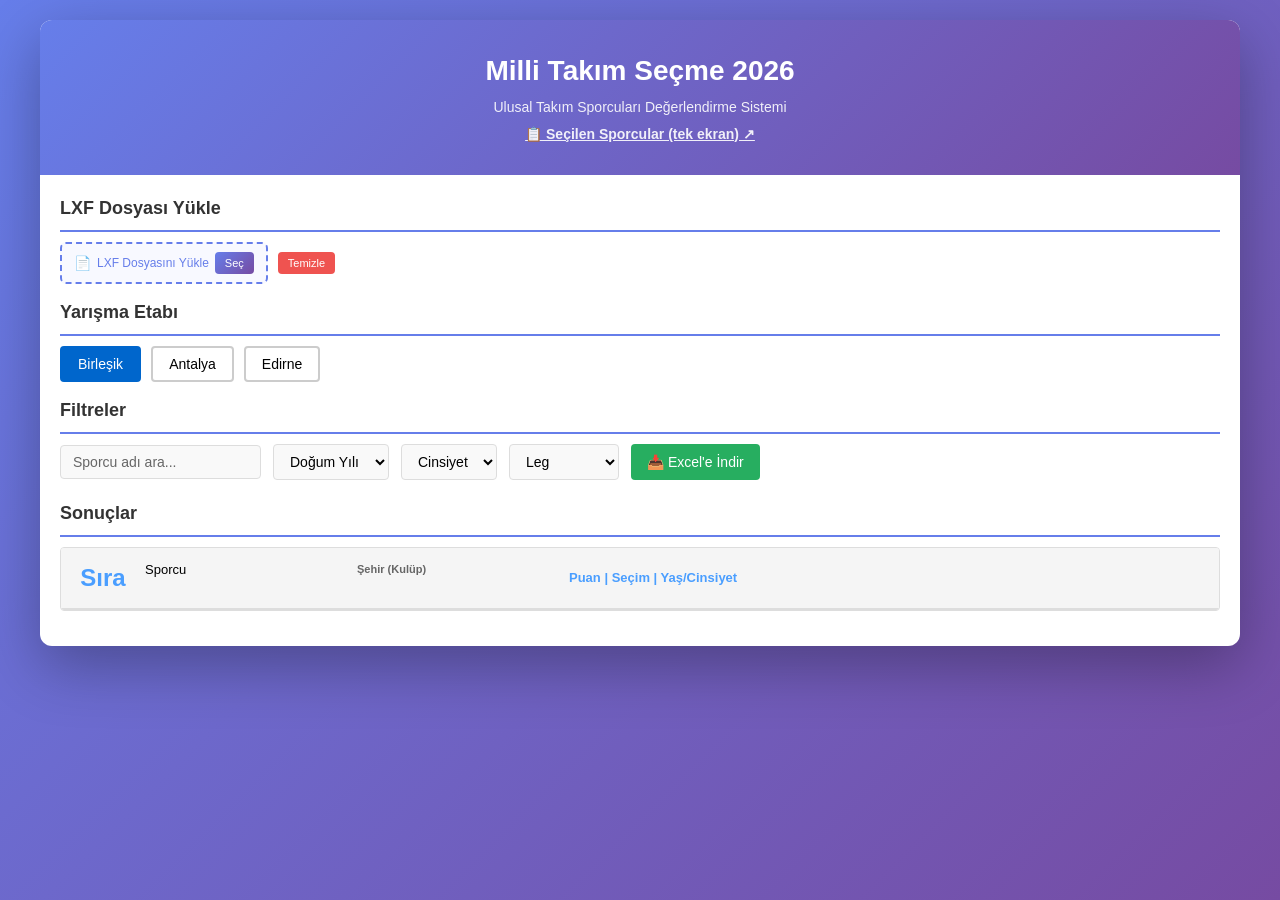
==== panel/index.html @ 86685967 "feat: /secilenler — tüm kadroları tek ekranda gösteren sayfa - panel/secilenler.html: bağımsız sayfa" ====
<!DOCTYPE html>
<html lang="tr">
<head>
    <meta charset="UTF-8">
    <meta name="viewport" content="width=device-width, initial-scale=1.0">
    <title>Milli Takım Seçme — Atletler</title>
    <link rel="stylesheet" href="styles.css">
    <style>
        * {
            margin: 0;
            padding: 0;
            box-sizing: border-box;
        }

        body {
            font-family: -apple-system, BlinkMacSystemFont, "Segoe UI", Roboto, "Helvetica Neue", Arial, sans-serif;
            background: linear-gradient(135deg, #667eea 0%, #764ba2 100%);
            min-height: 100vh;
            padding: 20px;
        }

        .container {
            max-width: 1200px;
            margin: 0 auto;
            background: white;
            border-radius: 12px;
            box-shadow: 0 20px 60px rgba(0, 0, 0, 0.3);
            overflow: hidden;
        }

        .header {
            background: linear-gradient(135deg, #667eea 0%, #764ba2 100%);
            color: white;
            padding: 30px 20px;
            text-align: center;
        }

        .header h1 {
            font-size: 28px;
            margin-bottom: 5px;
        }

        .header p {
            font-size: 14px;
            opacity: 0.9;
        }

        .content {
            padding: 20px;
        }

        .section {
            margin-bottom: 15px;
        }

        .section-title {
            font-size: 18px;
            font-weight: 600;
            color: #333;
            margin-bottom: 10px;
            padding-bottom: 8px;
            border-bottom: 2px solid #667eea;
        }

        .upload-area {
            border: 2px dashed #667eea;
            border-radius: 6px;
            padding: 8px 12px;
            background: #f8f9ff;
            cursor: pointer;
            transition: all 0.3s ease;
            display: flex;
            gap: 6px;
            align-items: center;
            width: fit-content;
        }

        .upload-area:hover {
            background: #f0f2ff;
            border-color: #764ba2;
        }

        .upload-area.active {
            background: #f0f2ff;
            border-color: #764ba2;
        }

        .upload-area input[type="file"] {
            display: none;
        }

        .upload-area span {
            font-size: 14px;
        }

        .upload-area p {
            color: #667eea;
            font-weight: 500;
            margin: 0;
            font-size: 12px;
            white-space: nowrap;
        }

        .upload-area-btn {
            padding: 5px 10px;
            background: linear-gradient(135deg, #667eea 0%, #764ba2 100%);
            color: white;
            border: none;
            border-radius: 4px;
            font-weight: 500;
            font-size: 11px;
            cursor: pointer;
            transition: all 0.2s ease;
            white-space: nowrap;
        }

        .upload-area-btn:hover {
            transform: translateY(-1px);
            box-shadow: 0 2px 8px rgba(102, 126, 234, 0.3);
        }

        .upload-controls {
            display: flex;
            gap: 10px;
            align-items: center;
            flex-wrap: wrap;
        }

        .clear-btn-minimal {
            padding: 5px 10px;
            background: #ef5350;
            color: white;
            border: none;
            border-radius: 4px;
            font-weight: 500;
            font-size: 11px;
            cursor: pointer;
            transition: all 0.2s ease;
            white-space: nowrap;
        }

        .clear-btn-minimal:hover {
            background: #e53935;
            transform: translateY(-1px);
            box-shadow: 0 2px 8px rgba(239, 83, 80, 0.3);
        }

        .filters {
            display: flex;
            gap: 15px;
            flex-wrap: wrap;
            margin-bottom: 10px;
        }

        .filter-group {
            display: flex;
            gap: 8px;
            align-items: center;
        }

        .filter-group label {
            font-weight: 500;
            color: #333;
            font-size: 14px;
        }

        .filter-group select,
        .filter-group input {
            padding: 8px 12px;
            border: 1px solid #ddd;
            border-radius: 6px;
            font-size: 14px;
            background: white;
            cursor: pointer;
        }

        .filter-group select:focus,
        .filter-group input:focus {
            outline: none;
            border-color: #667eea;
            box-shadow: 0 0 0 3px rgba(102, 126, 234, 0.1);
        }

        .btn {
            padding: 10px 20px;
            border: none;
            border-radius: 6px;
            font-weight: 500;
            cursor: pointer;
            transition: all 0.3s ease;
            font-size: 14px;
        }

        .btn-primary {
            background: #667eea;
            color: white;
        }

        .btn-primary:hover {
            background: #764ba2;
            box-shadow: 0 4px 12px rgba(102, 126, 234, 0.4);
        }

        .btn-danger {
            background: #ef5350;
            color: white;
        }

        .btn-danger:hover {
            background: #e53935;
        }

        .status {
            padding: 12px 15px;
            border-radius: 6px;
            margin-bottom: 20px;
            display: none;
        }

        .status.show {
            display: block;
        }

        .status.success {
            background: #c8e6c9;
            color: #2e7d32;
            border: 1px solid #81c784;
        }

        .status.error {
            background: #ffcdd2;
            color: #c62828;
            border: 1px solid #ef5350;
        }

        .status.loading {
            background: #bbdefb;
            color: #1565c0;
            border: 1px solid #64b5f6;
        }

        .table-wrapper {
            overflow-x: auto;
            border-radius: 8px;
            border: 1px solid #ddd;
        }

        table {
            width: 100%;
            border-collapse: collapse;
            font-size: 14px;
        }

        thead {
            background: #f5f5f5;
            border-bottom: 2px solid #ddd;
        }

        th {
            padding: 12px 15px;
            text-align: left;
            font-weight: 600;
            color: #333;
        }

        td {
            padding: 12px 15px;
            border-bottom: 1px solid #eee;
        }

        tbody tr.athlete-row:hover {
            background: #f0f2ff;
            cursor: pointer;
        }

        tbody tr.athlete-detail-row {
            background: #f9f9f9;
        }

        .badge {
            display: inline-block;
            padding: 4px 12px;
            border-radius: 20px;
            font-size: 12px;
            font-weight: 500;
            white-space: nowrap;
        }

        .region-1 {
            background: #e3f2fd;
            color: #1976d2;
        }

        .region-2 {
            background: #f3e5f5;
            color: #7b1fa2;
        }

        .region-3 {
            background: #e0f2f1;
            color: #00796b;
        }

        .region-4 {
            background: #fff3e0;
            color: #e65100;
        }

        .region-5 {
            background: #fce4ec;
            color: #c2185b;
        }

        .region-6 {
            background: #f1f8e9;
            color: #558b2f;
        }

        .selection-TR {
            background: #fff59d;
            color: #f57f17;
            font-weight: 600;
        }

        .selection-BÖLGE {
            background: #b2dfdb;
            color: #00695c;
            font-weight: 600;
        }

        .selection-null {
            color: #999;
        }

        .empty {
            text-align: center;
            padding: 40px;
            color: #999;
        }

        .stats {
            display: grid;
            grid-template-columns: repeat(auto-fit, minmax(200px, 1fr));
            gap: 15px;
            margin-bottom: 20px;
        }

        .stat-card {
            background: #f5f5f5;
            padding: 20px;
            border-radius: 8px;
            text-align: center;
        }

        .stat-card .number {
            font-size: 24px;
            font-weight: 700;
            color: #667eea;
            margin-bottom: 5px;
        }

        .stat-card .label {
            font-size: 12px;
            color: #666;
            text-transform: uppercase;
            letter-spacing: 0.5px;
        }

        .loading {
            text-align: center;
            padding: 20px;
            color: #667eea;
        }

        .spinner {
            border: 3px solid #f3f3f3;
            border-top: 3px solid #667eea;
            border-radius: 50%;
            width: 30px;
            height: 30px;
            animation: spin 1s linear infinite;
            margin: 0 auto 10px;
        }

        @keyframes spin {
            0% { transform: rotate(0deg); }
            100% { transform: rotate(360deg); }
        }

        .modal {
            display: none;
            position: fixed;
            z-index: 1000;
            left: 0;
            top: 0;
            width: 100%;
            height: 100%;
            background-color: rgba(0, 0, 0, 0.5);
        }

        .modal.show {
            display: flex;
            align-items: flex-end;
            justify-content: center;
        }

        .modal-content {
            background: white;
            padding: 20px;
            border-radius: 12px 12px 0 0;
            width: 100%;
            max-width: 600px;
            max-height: 60vh;
            overflow-y: auto;
            box-shadow: 0 -5px 20px rgba(0, 0, 0, 0.3);
        }

        .modal-header {
            display: flex;
            justify-content: space-between;
            align-items: center;
            margin-bottom: 15px;
            padding-bottom: 10px;
            border-bottom: 1px solid #eee;
        }

        .modal-header h2 {
            margin: 0;
            font-size: 16px;
            font-weight: 600;
            color: #333;
        }

        .modal-close {
            background: none;
            border: none;
            font-size: 24px;
            cursor: pointer;
            color: #999;
        }

        .modal-close:hover {
            color: #333;
        }

        .athlete-detail {
            margin-bottom: 12px;
            font-size: 13px;
        }

        .athlete-detail-row {
            display: flex;
            justify-content: space-between;
            padding: 5px 0;
            border-bottom: 1px solid #f0f0f0;
        }

        .athlete-detail-row strong {
            color: #333;
            font-size: 13px;
        }

        .athlete-detail-row span {
            color: #666;
            font-size: 13px;
        }

        .events-table {
            width: 100%;
            margin-top: 10px;
            border-collapse: collapse;
            font-size: 12px;
        }

        .events-table thead {
            background: #f9f9f9;
        }

        .events-table th {
            padding: 6px 8px;
            text-align: left;
            font-weight: 600;
            font-size: 12px;
            border-bottom: 1px solid #ddd;
        }

        .events-table td {
            padding: 6px 8px;
            border-bottom: 1px solid #f0f0f0;
            font-size: 12px;
        }

        .events-table tbody tr:hover {
            background: #f9f9f9;
        }

        .cursor-pointer {
            cursor: pointer;
            text-decoration: underline;
            color: #667eea;
        }

        .cursor-pointer:hover {
            color: #764ba2;
        }

        .action-btn {
            padding: 10px 16px;
            background: #27ae60;
            color: white;
            border: none;
            border-radius: 4px;
            cursor: pointer;
            font-size: 14px;
            transition: background 0.2s;
            font-weight: 500;
        }

        .action-btn:hover {
            background: #229954;
        }

        .action-btn:active {
            opacity: 0.8;
        }

        .yildizlar-section {
            margin-top: 20px;
            padding: 15px;
            border-top: 1px solid #ccc;
            background: #f9f9f9;
        }

        .yildiz-item {
            margin: 10px 0;
            font-size: 14px;
        }

        .yildiz-item strong {
            display: block;
            margin-bottom: 5px;
        }

        /* Task 5: Selected Athletes Sections */
        #selected-athletes-section {
            display: none;
            margin-top: 40px;
            padding-top: 30px;
            border-top: 2px solid #ddd;
        }

        #selected-athletes-section.visible {
            display: block;
        }

        .selected-subsection {
            margin-bottom: 30px;
        }

        .selected-subsection h4 {
            font-size: 16px;
            font-weight: 600;
            color: #333;
            margin-bottom: 15px;
            padding-bottom: 8px;
            border-bottom: 1px solid #e0e0e0;
        }

        .selected-subsection table {
            width: 100%;
            border-collapse: collapse;
            margin-bottom: 15px;
        }

        .selected-subsection thead {
            background: #f5f5f5;
            border-bottom: 2px solid #ddd;
        }

        .selected-subsection th {
            padding: 12px 15px;
            text-align: left;
            font-weight: 600;
            color: #333;
            font-size: 14px;
        }

        .selected-subsection td {
            padding: 12px 15px;
            border-bottom: 1px solid #eee;
            font-size: 14px;
        }

        .selected-subsection tbody tr:hover {
            background: #f9f9f9;
        }

        .selected-athletes-empty {
            text-align: center;
            padding: 30px;
            color: #999;
            background: #f9f9f9;
            border-radius: 6px;
            font-style: italic;
        }

        .summary-table {
            width: 100%;
            border-collapse: collapse;
            margin-top: 15px;
        }

        .summary-table thead {
            background: #f5f5f5;
            border-bottom: 2px solid #ddd;
        }

        .summary-table th {
            padding: 12px 15px;
            text-align: center;
            font-weight: 600;
            color: #333;
            font-size: 14px;
        }

        .summary-table td {
            padding: 12px 15px;
            border-bottom: 1px solid #eee;
            text-align: center;
            font-size: 14px;
        }

        .summary-table tbody tr:hover {
            background: #f9f9f9;
        }

        .summary-table .birth-year {
            text-align: left;
            font-weight: 600;
        }

        .summary-table .count-tr {
            background: #fff9e6;
            color: #f57c00;
            font-weight: 600;
        }

        .summary-table .count-bolge {
            background: #e0f7fa;
            color: #00838f;
            font-weight: 600;
        }

        .summary-table .count-total {
            background: #f3f3f3;
            color: #666;
            font-weight: 600;
        }
    </style>
</head>
<body>
    <div class="container">
        <div class="header">
            <h1>Milli Takım Seçme 2026</h1>
            <p>Ulusal Takım Sporcuları Değerlendirme Sistemi</p>
            <p style="margin-top:6px;"><a href="/secilenler" target="_blank" style="color:#fff;font-weight:600;text-decoration:underline;">📋 Seçilen Sporcular (tek ekran) ↗</a></p>
        </div>

        <div class="content">
            <!-- Upload Section (hidden on the static GitHub Pages build — no backend to receive uploads there; see smartFetch()) -->
            <div class="section" id="uploadSection">
                <div class="section-title">LXF Dosyası Yükle</div>
                <div class="upload-controls">
                    <div class="upload-area" id="uploadArea">
                        <span>📄</span>
                        <p>LXF Dosyasını Yükle</p>
                        <button type="button" class="upload-area-btn" onclick="document.getElementById('fileInput').click();">Seç</button>
                        <input type="file" id="fileInput" accept=".lxf" />
                    </div>
                    <button class="clear-btn-minimal" id="clearBtn">Temizle</button>
                </div>
                <div id="uploadStatus" class="status"></div>
            </div>

            <!-- Leg Filter Buttons -->
            <div class="section">
                <div class="section-title">Yarışma Etabı</div>
                <div class="leg-buttons">
                    <button class="leg-btn active" data-leg="combined">Birleşik</button>
                    <button class="leg-btn" data-leg="antalya">Antalya</button>
                    <button class="leg-btn" data-leg="edirne">Edirne</button>
                </div>
            </div>

            <!-- Filter Bar -->
            <div class="section">
                <div class="section-title">Filtreler</div>
                <div class="filter-bar">
                    <input
                        type="search"
                        id="athlete-search"
                        class="athlete-search"
                        placeholder="Sporcu adı ara..."
                        autocomplete="off"
                    >
                    <select id="birth-year-filter" class="birth-year-filter">
                        <option value="">Doğum Yılı</option>
                        <option value="2011">2011</option>
                        <option value="2012">2012</option>
                        <option value="2013">2013</option>
                        <option value="2009">2009</option>
                        <option value="2010">2010</option>
                        <option value="2014">2014</option>
                    </select>
                    <select id="gender-filter" class="gender-filter">
                        <option value="">Cinsiyet</option>
                        <option value="F">Kadın</option>
                        <option value="M">Erkek</option>
                    </select>
                    <select id="leg-filter" class="leg-filter">
                        <option value="">Leg</option>
                        <option value="antalya">Antalya</option>
                        <option value="edirne">Edirne</option>
                        <option value="combined">Combined</option>
                    </select>
                    <button id="exportBtn" class="action-btn">
                      📥 Excel'e İndir
                    </button>
                </div>
            </div>

            <!-- Statistics -->
            <div class="section" id="statsSection" style="display: none;">
                <div class="stats" id="stats"></div>
            </div>

            <!-- Athletes List -->
            <div class="section">
                <div class="section-title">Sonuçlar</div>
                <div id="athletes-list" class="athletes-list">
                    <div class="list-header">
                        <div class="col-badge">Sıra</div>
                        <div class="col-name">Sporcu</div>
                        <div class="col-info">Şehir (Kulüp)</div>
                        <div class="col-stats">Puan | Seçim | Yaş/Cinsiyet</div>
                        <div class="col-action"></div>
                    </div>
                    <!-- Athlete rows will be populated by JavaScript in Task 3 -->
                    <div id="athletes-container"></div>
                </div>

                <div id="loading" style="display:none; text-align: center; padding: 20px;">
                    <p>Sporcular yükleniyor...</p>
                </div>

                <div id="no-results" class="no-results" style="display:none;">
                    Arama kriterlerine uygun sporcu bulunamadı.
                </div>
            </div>

            <!-- Regional Rankings Section -->
            <div id="regionalSection" style="margin-top: 40px; display: none;">
                <div class="section-title">Bölge Sıralamaları</div>

                <div class="region-tabs">
                    <button class="region-tab active" data-region="1">İstanbul</button>
                    <button class="region-tab" data-region="2">Marmara</button>
                    <button class="region-tab" data-region="3">Ege</button>
                    <button class="region-tab" data-region="4">İç Anadolu</button>
                    <button class="region-tab" data-region="5">Karadeniz</button>
                    <button class="region-tab" data-region="6">Güneydoğu</button>
                </div>

                <div id="regionalRankings" class="athletes-list">
                    <div class="list-header">
                        <div class="col-badge">Sıra</div>
                        <div class="col-name">Sporcu</div>
                        <div class="col-info">Şehir (Kulüp)</div>
                        <div class="col-stats">Puan | Seçim | Yaş/Cinsiyet</div>
                        <div class="col-action"></div>
                    </div>
                    <div id="regional-athletes-container"></div>
                </div>
            </div>

            <!-- Task 5: Selected Athletes Section -->
            <div id="selected-athletes-section">
                <div class="section-title">Seçilmiş Sporcular</div>

                <!-- Türkiye Seçimleri -->
                <div class="selected-subsection" id="tr-subsection">
                    <h4>Türkiye Seçimleri</h4>
                    <table id="table-selected-tr">
                        <thead>
                            <tr>
                                <th>Sporcu</th>
                                <th>Yaş</th>
                                <th>Slot</th>
                                <th>Top 3</th>
                            </tr>
                        </thead>
                        <tbody></tbody>
                    </table>
                    <div id="tr-empty" class="selected-athletes-empty" style="display: none;">
                        Türkiye seçiminde sporcu bulunamadı.
                    </div>
                </div>

                <!-- Bölge Seçimleri -->
                <div class="selected-subsection" id="bolge-subsection">
                    <h4>Bölge Seçimleri</h4>
                    <table id="table-selected-bolge">
                        <thead>
                            <tr>
                                <th>Sporcu</th>
                                <th>Yaş</th>
                                <th>Slot</th>
                                <th>Top 3</th>
                            </tr>
                        </thead>
                        <tbody></tbody>
                    </table>
                    <div id="bolge-empty" class="selected-athletes-empty" style="display: none;">
                        Bölge seçiminde sporcu bulunamadı.
                    </div>
                </div>

                <!-- Özet Statistikleri -->
                <div class="selected-subsection" id="summary-subsection">
                    <h4>Özet</h4>
                    <div id="summary-content">
                        <table class="summary-table">
                            <thead>
                                <tr>
                                    <th>Doğum Yılı</th>
                                    <th>Türkiye</th>
                                    <th>Bölge</th>
                                    <th>Toplam</th>
                                </tr>
                            </thead>
                            <tbody id="summary-tbody">
                            </tbody>
                        </table>
                    </div>
                </div>
            </div>
        </div>
    </div>

    <!-- Athlete Detail Modal -->
    <div class="modal" id="athleteModal">
        <div class="modal-content">
            <div class="modal-header">
                <h2 id="modalTitle">Sporcu Detayları</h2>
                <button class="modal-close" onclick="closeAthleteModal()">&times;</button>
            </div>
            <div id="modalBody"></div>
        </div>
    </div>

    <script src="results_data.js" onerror="void(0)"></script>
    <script>
        // Leg selection state
        let currentLeg = 'combined';

        // ========== Static-site support ==========
        // When served from GitHub Pages (no backend), results_data.js sets
        // window.STATIC_DATA = {antalya, edirne, combined, generated_at}
        // (produced by generate_static_site.py from the same live-server
        // computation path). smartFetch() serves /api/ranking and
        // /api/regional calls from that pre-computed data instead of
        // hitting a server. On the live local server, results_data.js
        // doesn't exist (404, silently ignored via onerror), so
        // window.STATIC_DATA stays undefined and smartFetch() falls
        // through to a normal fetch() — the same index.html works in both
        // contexts unmodified.
        async function smartFetch(url) {
            if (!window.STATIC_DATA) {
                return fetch(url);
            }
            const parsed = new URL(url, window.location.origin);
            const params = parsed.searchParams;
            const leg = params.get('leg') || 'combined';
            const pool = window.STATIC_DATA[leg] || [];

            if (parsed.pathname === '/api/ranking') {
                const birthYear = params.get('birth_year');
                const gender = params.get('gender');
                const data = pool.filter(a => {
                    if (birthYear && String(a.birth_year) !== String(birthYear)) return false;
                    if (gender && a.gender !== gender) return false;
                    return true;
                });
                return { ok: true, status: 200, json: async () => data };
            }

            if (parsed.pathname === '/api/regional') {
                const region = params.get('region');
                const data = pool
                    .filter(a => !region || String(a.region) === String(region))
                    .map(a => ({
                        athlete_name: a.athlete_name,
                        birth_year: a.birth_year,
                        gender: a.gender,
                        region: a.region,
                        city: a.city,
                        club: a.club,
                        display_top3: a.display_top3,
                        selected: a.selected,
                        selected_slot: a.selected_slot,
                        multinations: a.multinations,
                    }))
                    .sort((x, y) => (y.display_top3 || 0) - (x.display_top3 || 0));
                return { ok: true, status: 200, json: async () => data };
            }

            // Unhandled path (e.g. /upload, /clear) — no backend to serve
            // it on a static site.
            return { ok: false, status: 404, json: async () => ({ error: 'static site: no backend' }) };
        }

        // On the static build, hide the upload/clear controls (no backend
        // to handle them — new data must be uploaded locally, then
        // generate_static_site.py + git push republishes it) and show
        // when the data was last generated instead.
        if (window.STATIC_DATA) {
            document.addEventListener('DOMContentLoaded', function() {
                const uploadSection = document.getElementById('uploadSection');
                if (uploadSection) {
                    const notice = document.createElement('div');
                    notice.style.cssText = 'padding: 8px 12px; background: #fff3cd; border-radius: 6px; font-size: 13px; color: #664d03;';
                    notice.textContent = `Son güncelleme: ${window.STATIC_DATA.generated_at || '-'} — yeni veri için bilgisayardan yükleyip yayınlayın.`;
                    uploadSection.replaceWith(notice);
                }
                // Unlike the live server (which waits for a user filter
                // click since a fresh DB has nothing to show yet), the
                // static build always has data baked in, so load it
                // immediately instead of leaving the page stuck on
                // "Sporcular yükleniyor...".
                if (typeof loadRankings === 'function') {
                    loadRankings();
                }
            });
        }

        // ========== Task 5: Display Selected Athletes Functions ==========

        /**
         * Display selected athletes from upload response.
         * Populates TR and BÖLGE tables, and summary statistics.
         * Handles empty lists gracefully.
         */
        function displaySelectedAthletes(data) {
            if (!data) {
                console.error('No data provided to displaySelectedAthletes');
                return;
            }

            try {
                const selectedSection = document.getElementById('selected-athletes-section');
                if (!selectedSection) {
                    console.error('Selected athletes section not found in DOM');
                    return;
                }

                // Get data from response
                const selectedTr = data.selected_tr || [];
                const selectedBolge = data.selected_bolge || [];
                const summary = data.summary || {};

                // Populate TR table
                const trTbody = document.querySelector('#table-selected-tr tbody');
                const trEmpty = document.getElementById('tr-empty');
                if (trTbody) {
                    trTbody.innerHTML = '';
                    if (selectedTr.length > 0) {
                        trEmpty.style.display = 'none';
                        selectedTr.forEach(athlete => {
                            const row = document.createElement('tr');
                            const age = athlete.birth_year ? new Date().getFullYear() - athlete.birth_year : '-';
                            row.innerHTML = `
                                <td>${athlete.name || '-'}</td>
                                <td>${age}</td>
                                <td>${athlete.selected_slot || '-'}</td>
                                <td>${athlete.top3_total || 0}</td>
                            `;
                            trTbody.appendChild(row);
                        });
                    } else {
                        trEmpty.style.display = 'block';
                    }
                }

                // Populate BÖLGE table
                const borgeTbody = document.querySelector('#table-selected-bolge tbody');
                const bolgeEmpty = document.getElementById('bolge-empty');
                if (borgeTbody) {
                    borgeTbody.innerHTML = '';
                    if (selectedBolge.length > 0) {
                        bolgeEmpty.style.display = 'none';
                        selectedBolge.forEach(athlete => {
                            const row = document.createElement('tr');
                            const age = athlete.birth_year ? new Date().getFullYear() - athlete.birth_year : '-';
                            row.innerHTML = `
                                <td>${athlete.name || '-'}</td>
                                <td>${age}</td>
                                <td>${athlete.selected_slot || '-'}</td>
                                <td>${athlete.top3_total || 0}</td>
                            `;
                            borgeTbody.appendChild(row);
                        });
                    } else {
                        bolgeEmpty.style.display = 'block';
                    }
                }

                // Populate summary statistics
                const summaryTbody = document.getElementById('summary-tbody');
                if (summaryTbody) {
                    summaryTbody.innerHTML = '';

                    // Sort birth years in descending order
                    const sortedYears = Object.keys(summary)
                        .map(y => parseInt(y))
                        .sort((a, b) => b - a);

                    sortedYears.forEach(birthYear => {
                        const stats = summary[birthYear];
                        const row = document.createElement('tr');
                        row.innerHTML = `
                            <td class="birth-year">${birthYear}</td>
                            <td class="count-tr">${stats.tr || 0}</td>
                            <td class="count-bolge">${stats.bolge || 0}</td>
                            <td class="count-total">${stats.total || 0}</td>
                        `;
                        summaryTbody.appendChild(row);
                    });
                }

                // Show the section
                selectedSection.classList.add('visible');

                console.log('Selected athletes display populated successfully');
            } catch (error) {
                console.error('Error displaying selected athletes:', error);
            }
        }

        // Upload handling
        const uploadArea = document.getElementById('uploadArea');
        const fileInput = document.getElementById('fileInput');
        const uploadStatus = document.getElementById('uploadStatus');

        uploadArea.addEventListener('click', () => fileInput.click());

        uploadArea.addEventListener('dragover', (e) => {
            e.preventDefault();
            uploadArea.classList.add('active');
        });

        uploadArea.addEventListener('dragleave', () => {
            uploadArea.classList.remove('active');
        });

        uploadArea.addEventListener('drop', (e) => {
            e.preventDefault();
            uploadArea.classList.remove('active');
            const files = e.dataTransfer.files;
            if (files.length > 0) {
                fileInput.files = files;
                uploadFile();
            }
        });

        fileInput.addEventListener('change', uploadFile);

        function uploadFile() {
            const file = fileInput.files[0];
            if (!file) return;

            const formData = new FormData();
            formData.append('file', file);

            uploadStatus.classList.add('show', 'loading');
            uploadStatus.textContent = 'Dosya yükleniyor...';

            fetch('/upload', {
                method: 'POST',
                body: formData
            })
            .then(response => response.json())
            .then(data => {
                uploadStatus.classList.remove('loading');

                // Check for success using either 'status' or 'success' field
                const isSuccess = data.status === 'success' || data.success === true;

                if (isSuccess) {
                    uploadStatus.classList.add('success');
                    uploadStatus.textContent = `✓ Başarılı! ${data.total_athletes || data.count || 0} sporcu yüklendi`;
                    fileInput.value = '';

                    // Display selected athletes if data is available
                    if (data.selected_tr || data.selected_bolge) {
                        displaySelectedAthletes(data);
                    }

                    setTimeout(() => loadRankings(), 1000);
                } else {
                    uploadStatus.classList.add('error');
                    uploadStatus.textContent = `✗ Hata: ${data.message || data.error || 'Bilinmeyen hata'}`;
                }
            })
            .catch(error => {
                uploadStatus.classList.remove('loading');
                uploadStatus.classList.add('error');
                uploadStatus.textContent = `✗ Hata: ${error.message}`;
            });
        }

        // ========== Task 3: Athlete Row Rendering Functions ==========

        // Store athletes data globally for detail row access
        window.athletesData = [];

        // Populate yíldízlar fields in detail content
        function populateYildizarFields(athlete, contentDiv) {
            document.getElementById('yildiz-multi-status').textContent =
                athlete.selected_yildiz_multinations ? 'Seçildi ✓' : '-';
            document.getElementById('yildiz-multi-coach').textContent =
                athlete.coach_called_yildiz_multinations ? 'Antrenör barajı geçti' : '-';

            document.getElementById('yildiz-comen-aralik').textContent =
                athlete.selected_yildiz_comen_cup_aralik ? 'Seçildi ✓' : '-';
            document.getElementById('yildiz-comen-aralik-coach').textContent =
                athlete.coach_called_yildiz_comen_cup_aralik ? 'Antrenör barajı geçti' : '-';

            document.getElementById('yildiz-comen-nisan').textContent =
                athlete.selected_yildiz_comen_cup_nisan ? 'Seçildi ✓' : '-';
            document.getElementById('yildiz-comen-nisan-coach').textContent =
                athlete.coach_called_yildiz_comen_cup_nisan ? 'Antrenör barajı geçti' : '-';

            document.getElementById('yildiz-central-aralik').textContent =
                athlete.selected_yildiz_central_europe_aralik ? 'Seçildi ✓' : '-';
            document.getElementById('yildiz-central-aralik-coach').textContent =
                athlete.coach_called_yildiz_central_europe_aralik ? 'Antrenör barajı geçti' : '-';

            document.getElementById('yildiz-central-nisan').textContent =
                athlete.selected_yildiz_central_europe_nisan ? 'Seçildi ✓' : '-';
            document.getElementById('yildiz-central-nisan-coach').textContent =
                athlete.coach_called_yildiz_central_europe_nisan ? 'Antrenör barajı geçti' : '-';

            document.getElementById('genc-multi-status').textContent =
                athlete.selected_multinations_gencler ? 'Seçildi ✓'
                : (athlete.candidate_multinations_gencler ? 'Aday'
                : (athlete.candidate_relay_multinations_gencler ? 'Bayrak adayı' : '-'));
            document.getElementById('genc-multi-coach').textContent =
                athlete.coach_called_multinations_gencler ? 'Antrenör barajı geçti' : '-';

            document.getElementById('genc-avrupa-status').textContent =
                athlete.selected_avrupa_gencler
                    ? ('Seçildi ✓ (' + (athlete.avrupa_gencler_event_count || 0) + ' branş)')
                    : (athlete.candidate_relay_avrupa_gencler ? 'Bayrak adayı' : '-');
            document.getElementById('genc-avrupa-coach').textContent =
                athlete.coach_called_avrupa_gencler ? 'Antrenör barajı geçti' : '-';
        }

        // Map ranking number to medal emoji or ordinal
        function getRankingBadge(ranking) {
            if (ranking === 1) return '🥇';
            if (ranking === 2) return '🥈';
            if (ranking === 3) return '🥉';
            return ranking + '.';
        }

        // Get selection badge status text
        function getSelectionBadgeStatus(status) {
            return status || 'BARAJ_YOK';
        }

        // Filter athletes by search query (case-insensitive, Turkish characters)
        function filterAthletesBySearch(athletes, query) {
            if (!query) return athletes;
            const lowerQuery = query.toLowerCase().trim();
            return athletes.filter(a =>
                a.athlete_name.toLowerCase().includes(lowerQuery)
            );
        }

        // Toggle detail row visibility
        function toggleDetailRow(athleteName) {
            const detailRow = document.querySelector(`.detail-row[data-athlete-name="${athleteName}"]`);
            if (!detailRow) return;

            const athleteRow = document.querySelector(`.athlete-row[data-athlete-name="${athleteName}"]`);
            if (!athleteRow) return;

            const expandBtn = athleteRow.querySelector('.expand-btn');
            const isVisible = detailRow.classList.contains('visible');

            if (!isVisible) {
                // Mark as visible and populate detail content if not already done
                detailRow.classList.add('visible');
                if (expandBtn) {
                    expandBtn.classList.add('open');
                }

                // Populate detail content if still shows loading
                const contentDiv = detailRow.querySelector('.detail-content');
                if (contentDiv && contentDiv.textContent.includes('Yükleniyor')) {
                    const athlete = window.athletesData.find(a =>
                        a.athlete_name === athleteName
                    );
                    if (athlete) {
                        populateDetailContent(contentDiv, athlete);
                    }
                }
            } else {
                // Hide
                detailRow.classList.remove('visible');
                if (expandBtn) {
                    expandBtn.classList.remove('open');
                }
            }
        }

        // Populate detail row content with athlete information
        function populateDetailContent(contentDiv, athlete) {
            const age = athlete.birth_year ? new Date().getFullYear() - athlete.birth_year : '-';
            const genderText = athlete.gender === 'M' ? 'Erkek' : athlete.gender === 'F' ? 'Kadın' : '-';
            const regionNames = ['Bilinmiyor', 'İstanbul', 'Marmara', 'Ege', 'İç Anadolu', 'Karadeniz', 'Güneydoğu'];
            const regionName = regionNames[athlete.region || 0] || 'Bilinmiyor';

            let html = '<div style="padding: 15px; background: #f9f9f9; border-radius: 6px;">';

            // Top info row
            html += '<div style="display: grid; grid-template-columns: repeat(auto-fit, minmax(140px, 1fr)); gap: 15px; margin-bottom: 20px;">';
            html += '<div><strong style="font-size: 12px; color: #666;">Yaş:</strong><div>' + age + '</div></div>';
            html += '<div><strong style="font-size: 12px; color: #666;">Cinsiyet:</strong><div>' + genderText + '</div></div>';
            html += '<div><strong style="font-size: 12px; color: #666;">Bölge:</strong><div>' + regionName + '</div></div>';
            html += '<div><strong style="font-size: 12px; color: #666;">Şehir:</strong><div>' + (athlete.city || '-') + '</div></div>';
            html += '<div><strong style="font-size: 12px; color: #666;">Kulüp:</strong><div>' + (athlete.club || '-') + '</div></div>';
            html += '</div>';

            // Selection status
            const selectionColor = {
                'TR': '#fff59d',
                'BÖLGE': '#c5e1a5',
                'BARAJ_YOK': '#ffccbc',
                '-': '#e0e0e0'
            };
            const selStatus = athlete.selected || '-';
            html += '<div style="display: grid; grid-template-columns: repeat(auto-fit, minmax(140px, 1fr)); gap: 15px; margin-bottom: 20px; padding: 10px; background: white; border-radius: 4px; border-left: 3px solid #667eea;">';
            html += '<div><strong style="font-size: 12px; color: #666;">Seçim:</strong><div style="background: ' + (selectionColor[selStatus] || '#f5f5f5') + '; padding: 4px 8px; border-radius: 3px; font-weight: 600;">' + selStatus + '</div></div>';
            if (athlete.selected_slot && athlete.selected_slot !== '-') {
                html += '<div><strong style="font-size: 12px; color: #666;">Seçim Sırası:</strong><div>' + athlete.selected_slot + '</div></div>';
            }
            if (athlete.multinations) {
                html += '<div><strong style="font-size: 12px; color: #666;">Statü:</strong><div style="background: #fce4ec; padding: 4px 8px; border-radius: 3px; color: #c2185b; font-weight: 600;">⭐ Multinations</div></div>';
            }
            html += '</div>';

            // Yıldızlar Milli Takımları section
            html += '<div class="yildizlar-section">';
            html += '<h3 style="margin: 0 0 15px 0; font-size: 14px; color: #333;">Yıldızlar Milli Takımları</h3>';

            html += '<div class="yildiz-item">';
            html += '<strong>Multinations Yıldızlar:</strong>';
            html += '<span id="yildiz-multi-status">-</span> | ';
            html += '<span id="yildiz-multi-coach">-</span>';
            html += '</div>';

            html += '<div class="yildiz-item">';
            html += '<strong>Comen Cup:</strong>';
            html += '<div>';
            html += '<span>Aralık: <span id="yildiz-comen-aralik">-</span> | ';
            html += '<span id="yildiz-comen-aralik-coach">-</span></span>';
            html += '</div>';
            html += '<div>';
            html += '<span>Nisan: <span id="yildiz-comen-nisan">-</span> | ';
            html += '<span id="yildiz-comen-nisan-coach">-</span></span>';
            html += '</div>';
            html += '</div>';

            html += '<div class="yildiz-item">';
            html += '<strong>Central European Countries Meet:</strong>';
            html += '<div>';
            html += '<span>Aralık: <span id="yildiz-central-aralik">-</span> | ';
            html += '<span id="yildiz-central-aralik-coach">-</span></span>';
            html += '</div>';
            html += '<div>';
            html += '<span>Nisan: <span id="yildiz-central-nisan">-</span> | ';
            html += '<span id="yildiz-central-nisan-coach">-</span></span>';
            html += '</div>';
            html += '</div>';

            html += '</div>';

            // Gençler Milli Takımları section
            html += '<div class="yildizlar-section">';
            html += '<h3 style="margin: 0 0 15px 0; font-size: 14px; color: #333;">Gençler Milli Takımları</h3>';

            html += '<div class="yildiz-item">';
            html += '<strong>Multinations Gençler:</strong>';
            html += '<span id="genc-multi-status">-</span> | ';
            html += '<span id="genc-multi-coach">-</span>';
            html += '</div>';

            html += '<div class="yildiz-item">';
            html += '<strong>Avrupa Gençler:</strong>';
            html += '<span id="genc-avrupa-status">-</span> | ';
            html += '<span id="genc-avrupa-coach">-</span>';
            html += '<div style="font-size: 11px; color: #999;">Kısmi — yalnızca TYF Aralık/Nisan verisi</div>';
            html += '</div>';

            html += '</div>';

            // Helper function to render events table
            function renderEventsTable(events, title, eventBadges) {
                if (!events || Object.keys(events).length === 0) {
                    return `<div style="color: #999; font-size: 12px; padding: 10px; background: white; border-radius: 4px;">Yarışma kaydı yok</div>`;
                }

                const sortedRaces = Object.entries(events)
                    .map(([key, data]) => {
                        const [stroke, distance] = JSON.parse(key);
                        const time = data.time !== undefined ? data.time : '-';
                        return { stroke, distance, time };
                    })
                    .sort((a, b) => a.stroke.localeCompare(b.stroke) || a.distance - b.distance);

                let html = `<div style="margin-bottom: 15px;">`;
                html += `<strong style="display: block; margin-bottom: 8px; font-size: 13px;">${title}</strong>`;
                html += `<table class="events-table" style="width: 100%; border-collapse: collapse;">`;
                html += `<thead><tr style="background: #f0f0f0; border-bottom: 1px solid #ccc;"><th style="text-align: left; padding: 6px; font-size: 12px;">Stil</th><th style="text-align: left; padding: 6px; font-size: 12px;">Mesafe</th><th style="text-align: center; padding: 6px; font-size: 12px;">Derece</th></tr></thead>`;
                html += `<tbody>`;
                sortedRaces.forEach((race) => {
                    html += `<tr style="border-bottom: 1px solid #eee; font-size: 12px;">
                        <td style="padding: 6px;">${race.stroke}</td>
                        <td style="padding: 6px;">${race.distance}m</td>
                        <td style="text-align: center; padding: 6px; font-family: monospace; color: #666;">${race.time}${(() => { const bs = (eventBadges && eventBadges[race.stroke + '|' + race.distance]) || []; return bs.map(b => `<span style="display:inline-block;margin-left:4px;background:#eef;border:1px solid #99c;color:#334;padding:1px 5px;border-radius:3px;font-size:10px;font-weight:600;">🏅 ${b}</span>`).join(''); })()}</td>
                    </tr>`;
                });
                html += `</tbody></table></div>`;
                return html;
            }

            const badgeMap = {};
            const addBadges = (arr, label) => (arr || []).forEach(([s, d]) => { const k = s + '|' + d; (badgeMap[k] = badgeMap[k] || []).push(label); });
            addBadges(athlete.multinations_events, 'Multi');
            addBadges(athlete.comen_cup_events, 'Comen');
            addBadges(athlete.central_europe_events, 'Central');
            addBadges(athlete.multinations_gencler_events, 'Multi Gençler');
            addBadges(athlete.avrupa_gencler_events, 'Avrupa Gençler');

            // Show events based on current leg selection
            if (currentLeg === 'antalya') {
                // Show only Antalya events
                html += renderEventsTable(athlete.antalya_events, '📅 Aralık 2025 (Antalya)', badgeMap);
            } else if (currentLeg === 'edirne') {
                // Show only Edirne events
                html += renderEventsTable(athlete.edirne_events, '📅 Nisan 2026 (Edirne)', badgeMap);
            } else {
                // Show both for combined
                html += renderEventsTable(athlete.antalya_events, '📅 Aralık 2025 (Antalya)', badgeMap);
                html += renderEventsTable(athlete.edirne_events, '📅 Nisan 2026 (Edirne)', badgeMap);
            }

            // Show combined scoring only for combined view
            if (currentLeg === 'combined') {
                const combined_events = athlete.combined_events || {};
                if (Object.keys(combined_events).length > 0) {
                    const sortedRaces = Object.entries(combined_events)
                        .map(([key, data]) => {
                            const [stroke, distance] = JSON.parse(key);
                            const points = data.points !== undefined ? data.points : (typeof data === 'number' ? data : 0);
                            const time = data.time !== undefined ? data.time : '-';
                            return { stroke, distance, points, time };
                        })
                        .sort((a, b) => b.points - a.points);

                    // Calculate tiebreaker info (top3, top4, top5, top6)
                    const points_list = sortedRaces.map(r => r.points);
                    const top3 = points_list.slice(0, 3).reduce((a, b) => a + b, 0);
                    const top4 = points_list.slice(0, 4).reduce((a, b) => a + b, 0);
                    const top5 = points_list.slice(0, 5).reduce((a, b) => a + b, 0);
                    const top6 = points_list.slice(0, 6).reduce((a, b) => a + b, 0);

                    // Tiebreaker info
                    if (top3 > 0) {
                        html += '<div style="margin-bottom: 15px; padding: 10px; background: white; border-radius: 4px; border-left: 3px solid #764ba2;">';
                        html += '<strong style="font-size: 12px; color: #666; display: block; margin-bottom: 6px;">Sıralama Detayı (Birleşik Kombinasyon):</strong>';
                        html += '<div style="display: grid; grid-template-columns: repeat(auto-fit, minmax(100px, 1fr)); gap: 8px; font-size: 13px;">';
                        html += '<div><span style="color: #666;">Top 3:</span> <strong style="color: #667eea;">' + top3 + '</strong></div>';
                        if (top4 > top3) html += '<div><span style="color: #666;">Top 4:</span> <strong>' + top4 + '</strong></div>';
                        if (top5 > top4) html += '<div><span style="color: #666;">Top 5:</span> <strong>' + top5 + '</strong></div>';
                        if (top6 > top5) html += '<div><span style="color: #666;">Top 6:</span> <strong>' + top6 + '</strong></div>';
                        html += '</div></div>';
                    }

                    html += '<div style="margin-bottom: 10px;">';
                    html += '<strong style="display: block; margin-bottom: 10px; font-size: 14px;">Tüm Yarışmalar (En Yüksek Puanından)</strong>';
                    html += '<table class="events-table" style="width: 100%; border-collapse: collapse;">';
                    html += '<thead><tr style="background: #e8ebf7; border-bottom: 1px solid #ccc;"><th style="text-align: left; padding: 8px;">Stil</th><th style="text-align: left; padding: 8px;">Mesafe</th><th style="text-align: center; padding: 8px;">Derece</th><th style="text-align: right; padding: 8px;">Puan</th><th style="text-align: center; padding: 8px;">Seçim Sırası</th></tr></thead>';
                    html += '<tbody>';

                    sortedRaces.forEach((race, idx) => {
                        const isTop3 = idx < 3 ? 'background: #fff9c4;' : '';
                        const selectedSlot = athlete.selected_slot || '-';
                        html += `<tr style="border-bottom: 1px solid #eee; ${isTop3}">
                            <td style="padding: 8px;">${race.stroke}</td>
                            <td style="padding: 8px;">${race.distance}m</td>
                            <td style="text-align: center; padding: 8px; font-family: monospace; color: #666;">${race.time}</td>
                            <td style="text-align: right; padding: 8px;"><strong style="color: #667eea; font-size: 14px;">${race.points}</strong></td>
                            <td style="text-align: center; padding: 8px;"><strong style="color: #764ba2;">${selectedSlot}</strong></td>
                        </tr>`;
                    });

                    html += '</tbody></table></div>';
                } else {
                    html += '<div style="color: #999; font-size: 12px; padding: 10px; background: white; border-radius: 4px;">Yarışma kaydı yok</div>';
                }
            }

            html += '</div>';
            contentDiv.innerHTML = html;
            // Populate yíldízlar fields after HTML is rendered
            populateYildizarFields(athlete, contentDiv);
        }

        // Main rendering function
        function renderAthletes(athletes, searchQuery = '') {
            const container = document.getElementById('athletes-container');
            const noResultsDiv = document.getElementById('no-results');

            if (!athletes || athletes.length === 0) {
                container.innerHTML = '';
                noResultsDiv.style.display = 'block';
                return;
            }

            // Filter by search query
            const filtered = filterAthletesBySearch(athletes, searchQuery);

            if (filtered.length === 0) {
                container.innerHTML = '';
                noResultsDiv.style.display = 'block';
                return;
            }

            noResultsDiv.style.display = 'none';

            // Sort athletes: multinations first, then by display_top3 (descending)
            const sorted = filtered.sort((a, b) => {
                // Multinations athletes at the top
                if (a.selected === "MULTINATIONS" && b.selected !== "MULTINATIONS") return -1;
                if (a.selected !== "MULTINATIONS" && b.selected === "MULTINATIONS") return 1;

                // Then sort by points (descending)
                const scoreA = a.display_top3 || 0;
                const scoreB = b.display_top3 || 0;
                return scoreB - scoreA;
            });

            // Render each athlete row
            container.innerHTML = sorted.map((athlete, idx) => {
                const ranking = idx + 1;
                const badge = getRankingBadge(ranking);
                const badgeStatus = athlete.multinations ? 'MULTINATIONS' : (athlete.selected || 'BARAJ_YOK');
                const points = athlete.display_top3 || 0;
                const age = athlete.birth_year ? new Date().getFullYear() - athlete.birth_year : '-';
                const genderText = athlete.gender === 'M' ? 'Erkek' : athlete.gender === 'F' ? 'Kadın' : '-';
                const rankingDisplay = `${ranking}.`;

                // Compute yildizlar status badges based on leg filter (use global currentLeg)
                let multinationsSelected = false;
                let multinationsCandidate = false;
                let multinationsRelayCandidate = false;
                let comenRelayCandidate = false;
                let centralCandidate = false;
                let centralRelayCandidate = false;
                let comenCupSelected = false;
                let centralSelected = false;
                let federasyonKarmaSelected = false;

                if (currentLeg === 'antalya') {
                    // Antalya = Aralık seçme = Multi only
                    multinationsSelected = athlete.selected_yildiz_multinations;
                    multinationsCandidate = athlete.candidate_yildiz_multinations;
                    multinationsRelayCandidate = athlete.candidate_relay_yildiz_multinations;
                } else if (currentLeg === 'edirne') {
                    // Edirne = Nisan seçme = Comen + Central only
                    comenCupSelected = athlete.selected_yildiz_comen_cup_aralik || athlete.selected_yildiz_comen_cup_nisan;
                    comenRelayCandidate = athlete.candidate_relay_yildiz_comen_cup_aralik || athlete.candidate_relay_yildiz_comen_cup_nisan;
                    centralSelected = athlete.selected_yildiz_central_europe_aralik || athlete.selected_yildiz_central_europe_nisan;
                    centralCandidate = athlete.candidate_yildiz_central_europe_aralik || athlete.candidate_yildiz_central_europe_nisan;
                    centralRelayCandidate = athlete.candidate_relay_yildiz_central_europe_aralik || athlete.candidate_relay_yildiz_central_europe_nisan;
                } else {
                    // Combined = all
                    multinationsSelected = athlete.selected_yildiz_multinations;
                    multinationsCandidate = athlete.candidate_yildiz_multinations;
                    multinationsRelayCandidate = athlete.candidate_relay_yildiz_multinations;
                    comenCupSelected = athlete.selected_yildiz_comen_cup_aralik || athlete.selected_yildiz_comen_cup_nisan;
                    comenRelayCandidate = athlete.candidate_relay_yildiz_comen_cup_aralik || athlete.candidate_relay_yildiz_comen_cup_nisan;
                    centralSelected = athlete.selected_yildiz_central_europe_aralik || athlete.selected_yildiz_central_europe_nisan;
                    centralCandidate = athlete.candidate_yildiz_central_europe_aralik || athlete.candidate_yildiz_central_europe_nisan;
                    centralRelayCandidate = athlete.candidate_relay_yildiz_central_europe_aralik || athlete.candidate_relay_yildiz_central_europe_nisan;
                }

                // Federasyon Karma (always shown, independent of leg)
                federasyonKarmaSelected = athlete.selected_federasyon_karma;

                return `
                    <div class="athlete-row" data-athlete-name="${athlete.athlete_name.replace(/"/g, '&quot;')}" data-ranking="${ranking}" onclick="toggleDetailRow(this.dataset.athleteName)" style="cursor: pointer;">
                        <div class="col-badge">${badge}</div>
                        <div style="display: flex; flex-direction: column; gap: 2px;">
                            <div class="col-name"><span style="color: #667eea; font-weight: 600; margin-right: 6px;">${rankingDisplay}</span>${athlete.athlete_name}</div>
                            <div class="col-info">${athlete.city} (${athlete.club})</div>
                            <div class="col-stats" style="margin-top: 3px;">
                                <span class="points"><strong>${points > 0 ? points : '-'}</strong></span>
                                <span class="selection-badge" data-status="${badgeStatus}">
                                    ${athlete.selected_slot || '-'}
                                </span>
                                <span class="age-gender">${age} ${genderText}</span>
                                ${multinationsSelected ? '<span style="display: inline-block; margin-left: 6px; background: #c2185b; color: white; padding: 2px 6px; border-radius: 3px; font-size: 11px; font-weight: 600;">MULTI</span>' : ''}${multinationsCandidate ? '<span style="display: inline-block; margin-left: 4px; background: transparent; color: #c2185b; border: 1px solid #c2185b; padding: 1px 6px; border-radius: 3px; font-size: 11px; font-weight: 600;" title="Federasyon takdirine bağlı aday - 2./3.lük ile kota tamamlama">MULTI-ADAY</span>' : ''}${multinationsRelayCandidate ? '<span style="display: inline-block; margin-left: 4px; background: transparent; color: #00838f; border: 1px dashed #00838f; padding: 1px 6px; border-radius: 3px; font-size: 11px; font-weight: 600;" title="100m/200m branşlarda üst sıra - bayrak takımı için değerlendirilebilir">BAYRAK ADAYI</span>' : ''}
                                ${comenCupSelected ? '<span style="display: inline-block; margin-left: 4px; background: #1976d2; color: white; padding: 2px 6px; border-radius: 3px; font-size: 11px; font-weight: 600;">COMEN</span>' : ''}
                                ${centralSelected ? '<span style="display: inline-block; margin-left: 4px; background: #388e3c; color: white; padding: 2px 6px; border-radius: 3px; font-size: 11px; font-weight: 600;">CENTRAL</span>' : ''}${centralCandidate ? '<span style="display: inline-block; margin-left: 4px; background: transparent; color: #388e3c; border: 1px solid #388e3c; padding: 1px 6px; border-radius: 3px; font-size: 11px; font-weight: 600;" title="Federasyon takdirine bağlı aday - kota tamamlama">CENTRAL-ADAY</span>' : ''}${centralRelayCandidate ? '<span style="display: inline-block; margin-left: 4px; background: transparent; color: #00838f; border: 1px dashed #00838f; padding: 1px 6px; border-radius: 3px; font-size: 11px; font-weight: 600;" title="100m/200m branşlarda üst sıra - bayrak takımı için değerlendirilebilir">BAYRAK ADAYI</span>' : ''}${comenRelayCandidate ? '<span style="display: inline-block; margin-left: 4px; background: transparent; color: #1976d2; border: 1px dashed #1976d2; padding: 1px 6px; border-radius: 3px; font-size: 11px; font-weight: 600;" title="50m/100m/200m branşlarda üst sıra - Comen Cup bayrak takımı için değerlendirilebilir">COMEN-BAYRAK</span>' : ''}
                                ${athlete.selected_multinations_gencler ? '<span style="display:inline-block;margin-left:4px;background:#ad1457;color:white;padding:2px 6px;border-radius:3px;font-size:11px;font-weight:600;">MULTI-G</span>' : ''}${athlete.candidate_multinations_gencler ? '<span style="display:inline-block;margin-left:4px;background:transparent;color:#ad1457;border:1px solid #ad1457;padding:1px 6px;border-radius:3px;font-size:11px;font-weight:600;" title="Madde 5 kota kırpması - aday">MULTI-G ADAY</span>' : ''}${athlete.selected_avrupa_gencler ? '<span style="display:inline-block;margin-left:4px;background:#00695c;color:white;padding:2px 6px;border-radius:3px;font-size:11px;font-weight:600;">AVR-G</span>' : ''}${athlete.candidate_relay_avrupa_gencler && !athlete.selected_avrupa_gencler ? '<span style="display:inline-block;margin-left:4px;background:transparent;color:#00695c;border:1px dashed #00695c;padding:1px 6px;border-radius:3px;font-size:11px;font-weight:600;">AVR-G BAYRAK</span>' : ''}
                                ${federasyonKarmaSelected ? '<span style="display: inline-block; margin-left: 4px; background: #f57c00; color: white; padding: 2px 6px; border-radius: 3px; font-size: 11px; font-weight: 600;">FED.KARMA</span>' : ''}
                            </div>
                        </div>
                        <div class="col-action">
                            <button class="expand-btn" aria-label="Detayları aç">↓</button>
                        </div>
                    </div>
                    <div class="detail-row" data-athlete-name="${athlete.athlete_name.replace(/"/g, '&quot;')}">
                        <div class="detail-content">
                            <div class="races-placeholder">Yükleniyor...</div>
                        </div>
                    </div>
                `;
            }).join('');

            // Attach event listeners to expand buttons
            container.querySelectorAll('.expand-btn').forEach(btn => {
                btn.addEventListener('click', function(e) {
                    e.stopPropagation();
                    const row = this.closest('.athlete-row');
                    const athleteName = row.dataset.athleteName;
                    toggleDetailRow(athleteName);
                });
            });

            // Display stats
            const statsSection = document.getElementById('statsSection');
            const statsDiv = document.getElementById('stats');
            const selected = athletes.filter(a => a.selected && a.selected !== '-').length;
            statsDiv.innerHTML = `
                <div class="stat-card">
                    <div class="number">${athletes.length}</div>
                    <div class="label">Toplam Sporcu</div>
                </div>
                <div class="stat-card">
                    <div class="number">${selected}</div>
                    <div class="label">Seçilmiş</div>
                </div>
            `;
            statsSection.style.display = 'block';
        }

        // Show regional section when data available
        function showRegionalSection() {
            document.getElementById('regionalSection').style.display = 'block';
        }

        // Load and render regional rankings
        async function loadRegionalRankings(region, leg) {
            try {
                const response = await smartFetch(`/api/regional?region=${region}&leg=${leg}`);
                if (!response.ok) {
                    throw new Error(`HTTP error! status: ${response.status}`);
                }

                const athletes = await response.json();

                // Render in regional section
                const container = document.getElementById('regional-athletes-container');
                container.innerHTML = '';

                if (!athletes || athletes.length === 0) {
                    container.innerHTML = '<div class="no-results">Bu bölgede sporcu bulunamadı.</div>';
                    return;
                }

                // Sort athletes by display_top3 (descending) for ranking
                const sorted = athletes.sort((a, b) => {
                    const scoreA = a.display_top3 || 0;
                    const scoreB = b.display_top3 || 0;
                    return scoreB - scoreA;
                });

                // Render each athlete row
                container.innerHTML = sorted.map((athlete, idx) => {
                    const ranking = idx + 1;
                    const badge = getRankingBadge(ranking);
                    const badgeStatus = athlete.multinations ? 'MULTINATIONS' : (athlete.selected || 'BARAJ_YOK');
                    const multinationsIndicator = athlete.multinations
                        ? '<span style="margin-left: 5px; font-size: 16px;">⭐</span>'
                        : '';
                    const points = athlete.display_top3 || 0;
                    const age = athlete.birth_year ? new Date().getFullYear() - athlete.birth_year : '-';
                    const genderText = athlete.gender === 'M' ? 'Erkek' : athlete.gender === 'F' ? 'Kadın' : '-';

                    // Compute yildizlar status badges based on leg filter (use global currentLeg)
                    let multinationsSelected = false;
                    let multinationsCandidate = false;
                    let multinationsRelayCandidate = false;
                    let comenRelayCandidate = false;
                    let centralCandidate = false;
                    let centralRelayCandidate = false;
                    let comenCupSelected = false;
                    let centralSelected = false;
                    let federasyonKarmaSelected = false;

                    if (currentLeg === 'antalya') {
                        // Antalya = Aralık seçme = Multi only
                        multinationsSelected = athlete.selected_yildiz_multinations;
                        multinationsCandidate = athlete.candidate_yildiz_multinations;
                        multinationsRelayCandidate = athlete.candidate_relay_yildiz_multinations;
                    } else if (currentLeg === 'edirne') {
                        // Edirne = Nisan seçme = Comen + Central only
                        comenCupSelected = athlete.selected_yildiz_comen_cup_aralik || athlete.selected_yildiz_comen_cup_nisan;
                        comenRelayCandidate = athlete.candidate_relay_yildiz_comen_cup_aralik || athlete.candidate_relay_yildiz_comen_cup_nisan;
                        centralSelected = athlete.selected_yildiz_central_europe_aralik || athlete.selected_yildiz_central_europe_nisan;
                        centralCandidate = athlete.candidate_yildiz_central_europe_aralik || athlete.candidate_yildiz_central_europe_nisan;
                        centralRelayCandidate = athlete.candidate_relay_yildiz_central_europe_aralik || athlete.candidate_relay_yildiz_central_europe_nisan;
                    } else {
                        // Combined = all
                        multinationsSelected = athlete.selected_yildiz_multinations;
                        multinationsCandidate = athlete.candidate_yildiz_multinations;
                        multinationsRelayCandidate = athlete.candidate_relay_yildiz_multinations;
                        comenCupSelected = athlete.selected_yildiz_comen_cup_aralik || athlete.selected_yildiz_comen_cup_nisan;
                        comenRelayCandidate = athlete.candidate_relay_yildiz_comen_cup_aralik || athlete.candidate_relay_yildiz_comen_cup_nisan;
                        centralSelected = athlete.selected_yildiz_central_europe_aralik || athlete.selected_yildiz_central_europe_nisan;
                        centralCandidate = athlete.candidate_yildiz_central_europe_aralik || athlete.candidate_yildiz_central_europe_nisan;
                        centralRelayCandidate = athlete.candidate_relay_yildiz_central_europe_aralik || athlete.candidate_relay_yildiz_central_europe_nisan;
                    }

                    // Federasyon Karma (always shown, independent of leg)
                    federasyonKarmaSelected = athlete.selected_federasyon_karma;

                    return `
                        <div class="athlete-row" data-athlete-name="${athlete.athlete_name.replace(/"/g, '&quot;')}" data-ranking="${ranking}">
                            <div class="col-badge">${badge}</div>
                            <div class="col-name">
                                ${athlete.athlete_name}${multinationsIndicator}
                            </div>
                            <div class="col-info">
                                ${athlete.city} (${athlete.club})
                            </div>
                            <div class="col-stats">
                                <span class="points"><strong>${points > 0 ? points : '-'}</strong></span>
                                <span class="selection-badge" data-status="${badgeStatus}">
                                    ${athlete.selected_slot || '-'}
                                </span>
                                <span class="age-gender">${age} ${genderText}</span>
                                ${multinationsSelected ? '<span style="display: inline-block; margin-left: 6px; background: #c2185b; color: white; padding: 2px 6px; border-radius: 3px; font-size: 11px; font-weight: 600;">MULTI</span>' : ''}${multinationsCandidate ? '<span style="display: inline-block; margin-left: 4px; background: transparent; color: #c2185b; border: 1px solid #c2185b; padding: 1px 6px; border-radius: 3px; font-size: 11px; font-weight: 600;" title="Federasyon takdirine bağlı aday - 2./3.lük ile kota tamamlama">MULTI-ADAY</span>' : ''}${multinationsRelayCandidate ? '<span style="display: inline-block; margin-left: 4px; background: transparent; color: #00838f; border: 1px dashed #00838f; padding: 1px 6px; border-radius: 3px; font-size: 11px; font-weight: 600;" title="100m/200m branşlarda üst sıra - bayrak takımı için değerlendirilebilir">BAYRAK ADAYI</span>' : ''}
                                ${comenCupSelected ? '<span style="display: inline-block; margin-left: 4px; background: #1976d2; color: white; padding: 2px 6px; border-radius: 3px; font-size: 11px; font-weight: 600;">COMEN</span>' : ''}
                                ${centralSelected ? '<span style="display: inline-block; margin-left: 4px; background: #388e3c; color: white; padding: 2px 6px; border-radius: 3px; font-size: 11px; font-weight: 600;">CENTRAL</span>' : ''}${centralCandidate ? '<span style="display: inline-block; margin-left: 4px; background: transparent; color: #388e3c; border: 1px solid #388e3c; padding: 1px 6px; border-radius: 3px; font-size: 11px; font-weight: 600;" title="Federasyon takdirine bağlı aday - kota tamamlama">CENTRAL-ADAY</span>' : ''}${centralRelayCandidate ? '<span style="display: inline-block; margin-left: 4px; background: transparent; color: #00838f; border: 1px dashed #00838f; padding: 1px 6px; border-radius: 3px; font-size: 11px; font-weight: 600;" title="100m/200m branşlarda üst sıra - bayrak takımı için değerlendirilebilir">BAYRAK ADAYI</span>' : ''}${comenRelayCandidate ? '<span style="display: inline-block; margin-left: 4px; background: transparent; color: #1976d2; border: 1px dashed #1976d2; padding: 1px 6px; border-radius: 3px; font-size: 11px; font-weight: 600;" title="50m/100m/200m branşlarda üst sıra - Comen Cup bayrak takımı için değerlendirilebilir">COMEN-BAYRAK</span>' : ''}
                                ${athlete.selected_multinations_gencler ? '<span style="display:inline-block;margin-left:4px;background:#ad1457;color:white;padding:2px 6px;border-radius:3px;font-size:11px;font-weight:600;">MULTI-G</span>' : ''}${athlete.candidate_multinations_gencler ? '<span style="display:inline-block;margin-left:4px;background:transparent;color:#ad1457;border:1px solid #ad1457;padding:1px 6px;border-radius:3px;font-size:11px;font-weight:600;" title="Madde 5 kota kırpması - aday">MULTI-G ADAY</span>' : ''}${athlete.selected_avrupa_gencler ? '<span style="display:inline-block;margin-left:4px;background:#00695c;color:white;padding:2px 6px;border-radius:3px;font-size:11px;font-weight:600;">AVR-G</span>' : ''}${athlete.candidate_relay_avrupa_gencler && !athlete.selected_avrupa_gencler ? '<span style="display:inline-block;margin-left:4px;background:transparent;color:#00695c;border:1px dashed #00695c;padding:1px 6px;border-radius:3px;font-size:11px;font-weight:600;">AVR-G BAYRAK</span>' : ''}
                                ${federasyonKarmaSelected ? '<span style="display: inline-block; margin-left: 4px; background: #f57c00; color: white; padding: 2px 6px; border-radius: 3px; font-size: 11px; font-weight: 600;">FED.KARMA</span>' : ''}
                            </div>
                            <div class="col-action">
                            </div>
                        </div>
                    `;
                }).join('');

            } catch (error) {
                console.error('Error loading regional rankings:', error);
                const container = document.getElementById('regional-athletes-container');
                container.innerHTML = `<div class="no-results">Hata: ${error.message}</div>`;
            }
        }

        // Load rankings from API and render
        async function loadRankings() {
            try {
                // Get filter values
                const birthYear = document.getElementById('birth-year-filter').value;
                const gender = document.getElementById('gender-filter').value;
                const searchQuery = document.getElementById('athlete-search').value;
                const activeLegBtn = document.querySelector('.leg-btn.active');
                const leg = activeLegBtn?.dataset.leg || 'combined';

                // Build query string
                const params = new URLSearchParams();
                params.append('leg', leg);
                if (birthYear) params.append('birth_year', birthYear);
                if (gender) params.append('gender', gender);

                const url = `/api/ranking?${params.toString()}`;

                // Show loading state
                const container = document.getElementById('athletes-container');
                const athletesList = document.getElementById('athletes-list');
                const loading = document.getElementById('loading');
                container.innerHTML = '';
                loading.style.display = 'block';
                athletesList.style.display = 'block';

                // Fetch rankings
                const response = await smartFetch(url);
                if (!response.ok) {
                    throw new Error(`HTTP error! status: ${response.status}`);
                }

                const athletes = await response.json();

                // Store in global for detail row access
                window.athletesData = athletes;

                // Hide loading
                loading.style.display = 'none';

                // Render athletes
                renderAthletes(athletes, searchQuery);

            } catch (error) {
                console.error('Error loading rankings:', error);
                document.getElementById('athletes-container').innerHTML = '';
                document.getElementById('no-results').style.display = 'block';
                document.getElementById('no-results').textContent = `Hata: ${error.message}`;
                document.getElementById('loading').style.display = 'none';
            }
        }

        // Add event listeners for filters (real-time search)
        document.addEventListener('DOMContentLoaded', function() {
            // Search input - real-time filtering
            const searchInput = document.getElementById('athlete-search');
            if (searchInput) {
                searchInput.addEventListener('input', function() {
                    const query = this.value;
                    renderAthletes(window.athletesData, query);
                });
            }

            // Birth year filter
            const birthYearFilter = document.getElementById('birth-year-filter');
            if (birthYearFilter) {
                birthYearFilter.addEventListener('change', loadRankings);
            }

            // Gender filter
            const genderFilter = document.getElementById('gender-filter');
            if (genderFilter) {
                genderFilter.addEventListener('change', loadRankings);
            }

            // Leg button handlers
            document.querySelectorAll('.leg-btn').forEach(btn => {
                btn.addEventListener('click', async function() {
                    const selectedLeg = this.dataset.leg;

                    // Check if combined is selected - validate both races are loaded
                    if (selectedLeg === 'combined') {
                        try {
                            const [antalyaResp, edirneResp] = await Promise.all([
                                smartFetch('/api/ranking?leg=antalya'),
                                smartFetch('/api/ranking?leg=edirne')
                            ]);

                            const antalyaAthletes = antalyaResp.ok ? await antalyaResp.json() : [];
                            const edirneAthletes = edirneResp.ok ? await edirneResp.json() : [];

                            const hasAntalya = antalyaAthletes && antalyaAthletes.length > 0;
                            const hasEdirne = edirneAthletes && edirneAthletes.length > 0;

                            if (!hasAntalya || !hasEdirne) {
                                // Show warning, don't switch
                                const loadedRace = hasAntalya ? 'Antalya' : (hasEdirne ? 'Edirne' : 'Hiçbiri');
                                document.getElementById('no-results').style.display = 'block';
                                document.getElementById('no-results').textContent = hasAntalya || hasEdirne
                                    ? `Sadece 1 yarış yüklendi (${loadedRace}). Birleşik görünümü için her iki yarış gerekli.`
                                    : 'Henüz hiç yarış yüklenmedi';
                                return;
                            }
                        } catch (err) {
                            console.error('Error checking races:', err);
                            return;
                        }
                    }

                    // Remove active from all, add to clicked
                    document.querySelectorAll('.leg-btn').forEach(b => b.classList.remove('active'));
                    this.classList.add('active');
                    currentLeg = selectedLeg;

                    // Reload rankings with new leg
                    loadRankings();

                    // Also reload regional rankings if visible
                    const regionalSection = document.getElementById('regionalSection');
                    if (regionalSection && regionalSection.style.display !== 'none') {
                        const activeRegionTab = document.querySelector('.region-tab.active');
                        if (activeRegionTab) {
                            const region = activeRegionTab.dataset.region;
                            loadRegionalRankings(region, selectedLeg);
                        }
                    }
                });
            });

            // Leg filter dropdown (legacy support)
            const legFilter = document.getElementById('leg-filter');
            if (legFilter) {
                legFilter.addEventListener('change', async function() {
                    const selectedLeg = this.value || 'combined';

                    // Check if combined is selected - validate both races are loaded
                    if (selectedLeg === 'combined') {
                        try {
                            const [antalyaResp, edirneResp] = await Promise.all([
                                smartFetch('/api/ranking?leg=antalya'),
                                smartFetch('/api/ranking?leg=edirne')
                            ]);

                            const antalyaAthletes = antalyaResp.ok ? await antalyaResp.json() : [];
                            const edirneAthletes = edirneResp.ok ? await edirneResp.json() : [];

                            const hasAntalya = antalyaAthletes && antalyaAthletes.length > 0;
                            const hasEdirne = edirneAthletes && edirneAthletes.length > 0;

                            if (!hasAntalya || !hasEdirne) {
                                // Reset dropdown and show warning
                                legFilter.value = currentLeg || 'combined';
                                const loadedRace = hasAntalya ? 'Antalya' : (hasEdirne ? 'Edirne' : 'Hiçbiri');
                                document.getElementById('no-results').style.display = 'block';
                                document.getElementById('no-results').textContent = hasAntalya || hasEdirne
                                    ? `Sadece 1 yarış yüklendi (${loadedRace}). Birleşik görünümü için her iki yarış gerekli.`
                                    : 'Henüz hiç yarış yüklenmedi';
                                return;
                            }
                        } catch (err) {
                            console.error('Error checking races:', err);
                            return;
                        }
                    }

                    currentLeg = selectedLeg;
                    // Update active button to match dropdown
                    document.querySelectorAll('.leg-btn').forEach(b => b.classList.remove('active'));
                    const activeBtn = document.querySelector(`.leg-btn[data-leg="${selectedLeg}"]`);
                    if (activeBtn) {
                        activeBtn.classList.add('active');
                    }
                    loadRankings();
                });
            }

            // Export button handler
            document.getElementById('exportBtn').addEventListener('click', async function() {
                try {
                    const birthYear = document.getElementById('birth-year-filter')?.value || '';
                    const gender = document.getElementById('gender-filter')?.value || '';
                    const leg = document.querySelector('.leg-btn.active')?.dataset.leg || 'combined';

                    // Build export URL
                    let url = `/api/export?leg=${leg}`;
                    if (birthYear) url += `&birth_year=${birthYear}`;
                    if (gender) url += `&gender=${gender}`;

                    // Trigger download
                    window.location.href = url;

                } catch (error) {
                    console.error('Export error:', error);
                    alert('İhraç başarısız');
                }
            });

            // Clear database button handler
            const clearBtn = document.getElementById('clearBtn');
            if (clearBtn) {
                clearBtn.addEventListener('click', function() {
                    if (confirm('Tüm veritabanı silinecek. Emin misiniz?')) {
                        clearDatabase();
                    }
                });
            }

            // Regional ranking tab handlers
            document.querySelectorAll('.region-tab').forEach(tab => {
                tab.addEventListener('click', async function() {
                    // Update active tab
                    document.querySelectorAll('.region-tab').forEach(t => t.classList.remove('active'));
                    this.classList.add('active');

                    // Fetch regional rankings
                    const region = this.dataset.region;
                    const leg = document.querySelector('.leg-btn.active')?.dataset.leg || 'combined';

                    await loadRegionalRankings(region, leg);
                });
            });

            // Load initial regional rankings when data is available
            uploadArea.addEventListener('change', function() {
                setTimeout(() => {
                    const container = document.getElementById('athletes-container');
                    if (container && container.innerHTML !== '') {
                        showRegionalSection();
                        loadRegionalRankings('1', 'combined');
                    }
                }, 1500);
            });

            // Also trigger on file upload completion
            fileInput.addEventListener('change', function() {
                setTimeout(() => {
                    const container = document.getElementById('athletes-container');
                    if (container && container.innerHTML !== '') {
                        showRegionalSection();
                        loadRegionalRankings('1', 'combined');
                    }
                }, 1500);
            });
        });

        // Clear database
        function clearDatabase() {
            if (!confirm('Veritabanındaki tüm veriler silinecek. Emin misiniz?')) {
                return;
            }

            fetch('/clear', { method: 'POST' })
                .then(response => response.json())
                .then(() => {
                    uploadStatus.classList.add('show', 'success');
                    uploadStatus.textContent = '✓ Veritabanı temizlendi';
                    // Task 3: Clear athletes container and hide results
                    document.getElementById('athletes-container').innerHTML = '';
                    document.getElementById('athletes-list').style.display = 'none';
                    document.getElementById('statsSection').style.display = 'none';
                })
                .catch(error => {
                    uploadStatus.classList.add('show', 'error');
                    uploadStatus.textContent = `✗ Hata: ${error.message}`;
                });
        }

        // Load initial rankings (commented - wait for user filter)
        // loadRankings();

        // Toggle athlete detail row (inline expand)
        function toggleAthleteDetail(athleteKey, athlete) {
            const detailRow = document.getElementById(`detail-${athleteKey}`);
            const contentCell = document.getElementById(`detail-content-${athleteKey}`);

            const isVisible = detailRow.style.display !== 'none';

            if (isVisible) {
                detailRow.style.display = 'none';
                return;
            }

            const age = athlete.birth_year ? new Date().getFullYear() - athlete.birth_year : '-';
            const gender = athlete.gender === 'M' ? 'Erkek' : athlete.gender === 'F' ? 'Kız' : '-';
            const regionName = ['Bilinmiyor', 'İstanbul', 'Marmara', 'Ege', 'İç Anadolu', 'Karadeniz', 'Güneydoğu'][athlete.region || 0];

            let html = '<div style="padding: 15px; background: #f9f9f9; border-radius: 6px;">';

            // Top info row
            html += '<div style="display: grid; grid-template-columns: repeat(auto-fit, minmax(140px, 1fr)); gap: 15px; margin-bottom: 20px;">';
            html += '<div><strong style="font-size: 12px; color: #666;">Yaş:</strong><div>' + age + '</div></div>';
            html += '<div><strong style="font-size: 12px; color: #666;">Cinsiyet:</strong><div>' + gender + '</div></div>';
            html += '<div><strong style="font-size: 12px; color: #666;">Bölge:</strong><div>' + regionName + '</div></div>';
            html += '<div><strong style="font-size: 12px; color: #666;">Şehir:</strong><div>' + (athlete.city || '-') + '</div></div>';
            html += '<div><strong style="font-size: 12px; color: #666;">Kulüp:</strong><div>' + (athlete.club || '-') + '</div></div>';
            html += '</div>';

            // Selection status
            html += '<div style="display: grid; grid-template-columns: repeat(auto-fit, minmax(140px, 1fr)); gap: 15px; margin-bottom: 20px; padding: 10px; background: white; border-radius: 4px; border-left: 3px solid #667eea;">';
            const selectionColor = {
                'TR': '#fff59d',
                'BÖLGE': '#c5e1a5',
                'BARAJ_YOK': '#ffccbc',
                '-': '#e0e0e0'
            };
            const selStatus = athlete.selected || '-';
            html += '<div><strong style="font-size: 12px; color: #666;">Seçim:</strong><div style="background: ' + (selectionColor[selStatus] || '#f5f5f5') + '; padding: 4px 8px; border-radius: 3px; font-weight: 600;">' + selStatus + '</div></div>';
            if (athlete.selected_slot && athlete.selected_slot !== '-') {
                html += '<div><strong style="font-size: 12px; color: #666;">Seçim Sırası:</strong><div>' + athlete.selected_slot + '</div></div>';
            }
            if (athlete.multinations) {
                html += '<div><strong style="font-size: 12px; color: #666;">Statü:</strong><div style="background: #fce4ec; padding: 4px 8px; border-radius: 3px; color: #c2185b; font-weight: 600;">⭐ Multinations</div></div>';
            }
            html += '</div>';

            // Parse combined_events and show all with their points
            if (athlete.combined_events && Object.keys(athlete.combined_events).length > 0) {
                const sortedRaces = Object.entries(athlete.combined_events)
                    .map(([key, points]) => {
                        const [stroke, distance] = JSON.parse(key);
                        return { stroke, distance, points };
                    })
                    .sort((a, b) => b.points - a.points);

                // Calculate tiebreaker info (top3, top4, top5, top6)
                const points = sortedRaces.map(r => r.points);
                const top3 = points.slice(0, 3).reduce((a, b) => a + b, 0);
                const top4 = points.slice(0, 4).reduce((a, b) => a + b, 0);
                const top5 = points.slice(0, 5).reduce((a, b) => a + b, 0);
                const top6 = points.slice(0, 6).reduce((a, b) => a + b, 0);

                // Tiebreaker info
                if (top3 > 0) {
                    html += '<div style="margin-bottom: 15px; padding: 10px; background: white; border-radius: 4px; border-left: 3px solid #764ba2;">';
                    html += '<strong style="font-size: 12px; color: #666; display: block; margin-bottom: 6px;">Sıralama Detayı (Federasyon Karması):</strong>';
                    html += '<div style="display: grid; grid-template-columns: repeat(auto-fit, minmax(100px, 1fr)); gap: 8px; font-size: 13px;">';
                    html += '<div><span style="color: #666;">Top 3:</span> <strong style="color: #667eea;">' + top3 + '</strong></div>';
                    if (top4 > top3) html += '<div><span style="color: #666;">Top 4:</span> <strong>' + top4 + '</strong></div>';
                    if (top5 > top4) html += '<div><span style="color: #666;">Top 5:</span> <strong>' + top5 + '</strong></div>';
                    if (top6 > top5) html += '<div><span style="color: #666;">Top 6:</span> <strong>' + top6 + '</strong></div>';
                    html += '</div></div>';
                }

                html += '<div style="margin-bottom: 10px;">';
                html += '<strong style="display: block; margin-bottom: 10px; font-size: 14px;">Tüm Yarışmalar (En Yüksek Puanından)</strong>';
                html += '<table class="events-table" style="width: 100%; border-collapse: collapse;">';
                html += '<thead><tr style="background: #e8ebf7; border-bottom: 1px solid #ccc;"><th style="text-align: left; padding: 8px;">Stil</th><th style="text-align: left; padding: 8px;">Mesafe</th><th style="text-align: center; padding: 8px;">Derece</th><th style="text-align: right; padding: 8px;">Puan</th><th style="text-align: center; padding: 8px;">Seçim Sırası</th></tr></thead>';
                html += '<tbody>';

                sortedRaces.forEach((race, idx) => {
                    const isTop3 = idx < 3 ? 'background: #fff9c4;' : '';
                    const raceData = athlete.combined_events[JSON.stringify([race.stroke, race.distance])] || {};
                    const timeText = raceData.time || '-';
                    const selectedSlot = athlete.selected_slot || '-';
                    html += `<tr style="border-bottom: 1px solid #eee; ${isTop3}">
                        <td style="padding: 8px;">${race.stroke}</td>
                        <td style="padding: 8px;">${race.distance}m</td>
                        <td style="text-align: center; padding: 8px; font-family: monospace; color: #666;">${timeText}</td>
                        <td style="text-align: right; padding: 8px;"><strong style="color: #667eea; font-size: 14px;">${race.points}</strong></td>
                        <td style="text-align: center; padding: 8px;"><strong style="color: #764ba2;">${selectedSlot}</strong></td>
                    </tr>`;
                });

                html += '</tbody></table></div>';
            } else {
                html += '<div style="color: #999; font-size: 12px; padding: 10px; background: white; border-radius: 4px;">Yarışma kaydı yok</div>';
            }

            html += '</div>';
            contentCell.innerHTML = html;
            detailRow.style.display = '';
        }
    </script>
</body>
</html>
---- panel/styles.css ----
/* ===== THEME VARIABLES ===== */
:root {
  /* Light theme (default / gündüz) */
  --bg-main: #ffffff;
  --bg-row: #f9f9f9;
  --bg-row-hover: #f0f0f0;
  --text-main: #000000;
  --text-secondary: #666;
  --border-color: #ddd;
  --header-bg: #f5f5f5;
  --badge-tr: #4a9eff;
  --badge-bolge: #ff9800;
  --badge-multi: #9c27b0;
  --badge-baraj: #999;
  --highlight-top3: #ffd700;
}

/* Dark theme (gece) - auto-activate on system dark mode preference */
@media (prefers-color-scheme: dark) {
  :root {
    --bg-main: #1a1a1a;
    --bg-row: #2a2a2a;
    --bg-row-hover: #333;
    --text-main: #ffffff;
    --text-secondary: #aaa;
    --border-color: #444;
    --header-bg: #0d0d0d;
    --badge-tr: #5ba3ff;
    --badge-bolge: #ffb84d;
    --badge-multi: #bb86fc;
    --badge-baraj: #999;
    --highlight-top3: #ffd700;
  }
}

/* ===== MAIN CONTAINER ===== */
body {
  background: var(--bg-main);
  color: var(--text-main);
  font-family: -apple-system, BlinkMacSystemFont, "Segoe UI", Roboto, "Helvetica Neue", Arial, sans-serif;
  font-size: 14px;
  line-height: 1.5;
  margin: 0;
  padding: 0;
  transition: background 0.3s, color 0.3s;
}

#app {
  max-width: 1400px;
  margin: 0 auto;
  padding: 20px;
}

/* ===== LEG FILTER BUTTONS ===== */
.leg-buttons {
  display: flex;
  gap: 10px;
  margin-top: 8px;
  flex-wrap: wrap;
}

.leg-btn {
  padding: 8px 16px;
  border: 2px solid #ccc;
  background: white;
  border-radius: 4px;
  cursor: pointer;
  font-size: 14px;
  transition: all 0.2s;
  color: var(--text-main);
  font-weight: 500;
}

.leg-btn:hover {
  border-color: #0066cc;
}

.leg-btn.active {
  background: #0066cc;
  color: white;
  border-color: #0066cc;
}

/* ===== REGION FILTER BUTTONS ===== */
.region-tabs {
  display: flex;
  gap: 10px;
  margin: 20px 0;
  flex-wrap: wrap;
}

.region-tab {
  padding: 8px 14px;
  border: 2px solid #ccc;
  background: white;
  border-radius: 4px;
  cursor: pointer;
  font-size: 13px;
  transition: all 0.2s;
  color: var(--text-main);
  font-weight: 500;
}

.region-tab:hover {
  border-color: #0066cc;
}

.region-tab.active {
  background: #0066cc;
  color: white;
  border-color: #0066cc;
}

#regionalRankings {
  margin-top: 20px;
}

/* ===== FILTER BAR ===== */
.filter-bar {
  display: flex;
  gap: 12px;
  margin-bottom: 20px;
  flex-wrap: wrap;
  align-items: center;
}

.filter-bar input,
.filter-bar select {
  padding: 8px 12px;
  border: 1px solid var(--border-color);
  background: var(--bg-row);
  color: var(--text-main);
  border-radius: 4px;
  font-size: 14px;
  cursor: pointer;
}

.filter-bar input::placeholder {
  color: var(--text-secondary);
}

.filter-bar input:focus,
.filter-bar select:focus {
  outline: none;
  border-color: #4a9eff;
  box-shadow: 0 0 4px rgba(74, 158, 255, 0.3);
}

/* ===== ATHLETES LIST CONTAINER ===== */
.athletes-list {
  background: var(--bg-main);
  border: 1px solid var(--border-color);
  border-radius: 4px;
  overflow: hidden;
}

/* ===== LIST HEADER ===== */
.list-header {
  display: grid;
  grid-template-columns: 60px 200px 200px 1fr 60px;
  gap: 12px;
  padding: 12px;
  background: var(--header-bg);
  border-bottom: 2px solid var(--border-color);
  font-weight: bold;
  color: #4a9eff;
  position: sticky;
  top: 0;
  z-index: 10;
}

/* ===== ATHLETE ROW ===== */
.athlete-row {
  display: grid;
  grid-template-columns: 60px 1fr 100px 60px;
  gap: 15px;
  padding: 10px 12px;
  align-items: flex-start;
  border-bottom: 1px solid var(--border-color);
  background: var(--bg-row);
  cursor: pointer;
  transition: background 0.2s;
}

.athlete-row:hover {
  background: var(--bg-row-hover);
}

/* ===== ROW COLUMNS ===== */
.col-badge {
  text-align: center;
  font-size: 24px;
  font-weight: bold;
}

.col-name {
  font-size: 13px;
  font-weight: 500;
  color: var(--text-main);
}

.col-info {
  font-size: 11px;
  color: var(--text-secondary);
  margin-top: 1px;
}

.col-stats {
  display: flex;
  gap: 12px;
  align-items: center;
  font-size: 13px;
}

.col-stats .points {
  font-weight: bold;
  color: #4a9eff;
}

.col-stats .age-gender {
  color: var(--text-secondary);
}

.col-action {
  text-align: center;
}

.col-action button {
  background: var(--badge-tr);
  color: white;
  border: none;
  padding: 6px 12px;
  border-radius: 4px;
  cursor: pointer;
  font-size: 16px;
  font-weight: bold;
  transition: opacity 0.2s, transform 0.2s;
  line-height: 1;
}

.col-action button:hover {
  opacity: 0.8;
}

.expand-btn.open {
  transform: rotate(180deg);
}

/* ===== SELECTION BADGES ===== */
.selection-badge {
  display: inline-block;
  padding: 4px 8px;
  border-radius: 4px;
  font-size: 12px;
  font-weight: bold;
  color: white;
}

.selection-badge[data-status="TR"] {
  background: var(--badge-tr);
}

.selection-badge[data-status="BÖLGE"] {
  background: var(--badge-bolge);
  color: white;
}

.selection-badge[data-status="MULTINATIONS"] {
  background: var(--badge-multi);
  color: white;
}

.selection-badge[data-status="BARAJ_YOK"] {
  background: var(--badge-baraj);
  color: white;
}

.multinations-star {
  display: inline-block;
  margin-left: 4px;
}

/* ===== DETAIL ROW (INLINE EXPANDABLE) ===== */
.detail-row {
  grid-column: 1 / -1;
  padding: 16px;
  background: var(--bg-row-hover);
  border-top: 1px solid var(--border-color);
  display: none;
}

.detail-row.visible {
  display: block;
}

.detail-content {
  display: flex;
  flex-direction: column;
  gap: 16px;
}

.races-placeholder {
  text-align: center;
  padding: 20px;
  color: var(--text-secondary);
}

/* ===== RACES TABLE (IN DETAIL ROW) ===== */
.races-table {
  width: 100%;
  border-collapse: collapse;
  background: var(--bg-main);
  margin: 0;
}

.races-table thead {
  background: var(--header-bg);
}

.races-table th {
  padding: 8px;
  text-align: left;
  font-weight: bold;
  border-bottom: 1px solid var(--border-color);
  color: #4a9eff;
}

.races-table td {
  padding: 8px;
  text-align: left;
  border-bottom: 1px solid var(--border-color);
}

.races-table .top-race {
  background: var(--highlight-top3);
  color: black;
  font-weight: bold;
}

.races-table .top-race td {
  background: var(--highlight-top3);
  color: black;
}

/* ===== TIEBREAKER INFO ===== */
.tiebreaker-info {
  display: grid;
  grid-template-columns: repeat(auto-fit, minmax(150px, 1fr));
  gap: 12px;
  padding: 12px;
  background: var(--bg-row);
  border-radius: 4px;
  font-size: 13px;
}

.tiebreaker-info > div {
  display: flex;
  flex-direction: column;
}

.tiebreaker-info strong {
  color: #4a9eff;
  font-weight: bold;
}

/* ===== SELECTION INFO ===== */
.selection-info {
  display: flex;
  gap: 16px;
  padding: 12px;
  background: var(--bg-row);
  border-radius: 4px;
  font-size: 13px;
  flex-wrap: wrap;
}

.selection-info > div {
  display: flex;
  gap: 8px;
  align-items: center;
}

.selection-info strong {
  color: #4a9eff;
  font-weight: bold;
}

/* ===== NO RESULTS MESSAGE ===== */
.no-results {
  grid-column: 1 / -1;
  padding: 20px;
  text-align: center;
  color: var(--text-secondary);
  font-style: italic;
}

/* ===== RESPONSIVE DESIGN ===== */

/* Tablet: 768px - 1199px */
@media (max-width: 1199px) {
  .list-header,
  .athlete-row {
    grid-template-columns: 60px 1fr 60px;
  }

  .col-name {
    display: flex;
    flex-direction: column;
    gap: 4px;
  }

  .col-name .info-secondary {
    font-size: 12px;
    color: var(--text-secondary);
    font-weight: normal;
  }

  .col-info {
    display: none;
  }

  .col-stats {
    flex-direction: column;
    align-items: flex-start;
    gap: 4px;
  }
}

/* Mobile: < 768px */
@media (max-width: 768px) {
  #app {
    padding: 12px;
  }

  .leg-buttons {
    flex-wrap: wrap;
  }

  .leg-btn {
    flex: 1;
    min-width: 80px;
  }

  .region-tabs {
    flex-wrap: wrap;
    gap: 8px;
  }

  .region-tab {
    padding: 6px 12px;
    font-size: 12px;
  }

  .filter-bar {
    gap: 8px;
    margin-bottom: 16px;
  }

  .filter-bar input,
  .filter-bar select {
    flex: 1;
    min-width: 120px;
  }

  .list-header,
  .athlete-row {
    grid-template-columns: 1fr;
    gap: 8px;
    padding: 8px;
  }

  .col-badge {
    display: none;
  }

  .col-action {
    display: none;
  }

  .col-name {
    font-size: 15px;
    font-weight: 600;
  }

  .col-info {
    display: block;
    font-size: 12px;
    color: var(--text-secondary);
  }

  .col-stats {
    display: flex;
    flex-direction: row;
    gap: 8px;
    font-size: 12px;
    flex-wrap: wrap;
  }

  .detail-row {
    padding: 12px;
  }

  .tiebreaker-info {
    grid-template-columns: 1fr;
  }

  .selection-info {
    flex-direction: column;
    gap: 8px;
  }

  .races-table {
    font-size: 12px;
  }

  .races-table th,
  .races-table td {
    padding: 6px;
  }
}
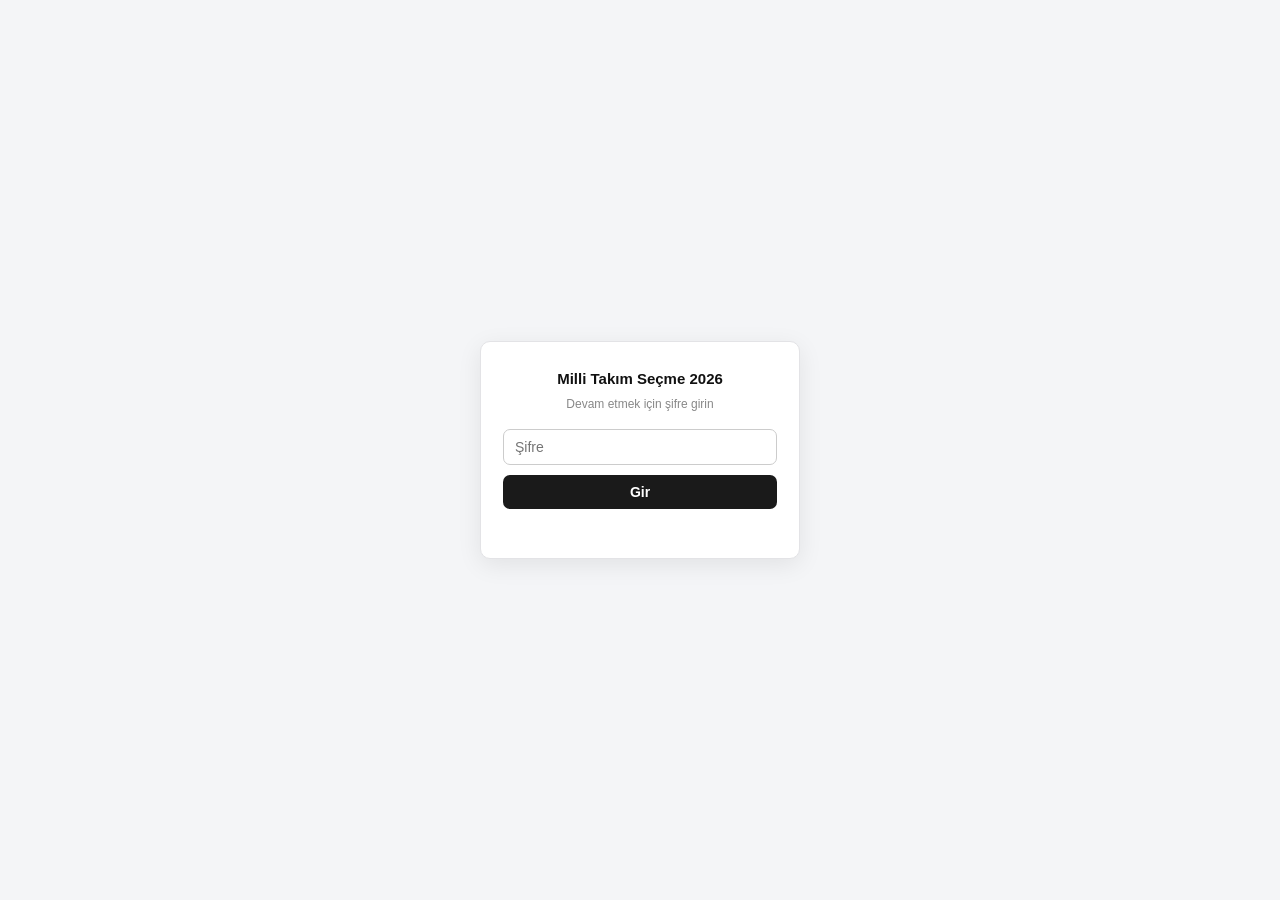
==== commit 8a4c942c: "feat: basit şifre kapısı (GitHub Pages statik) — sessionStorage, SHA-256 hash panel/auth-gate.js — s" ====
--- a/panel/index.html
+++ b/panel/index.html
@@ -3,8 +3,12 @@
 <head>
     <meta charset="UTF-8">
     <meta name="viewport" content="width=device-width, initial-scale=1.0">
+    <meta name="color-scheme" content="light">
+    <meta name="supported-color-schemes" content="light">
     <title>Milli Takım Seçme — Atletler</title>
+    <script src="auth-gate.js"></script>
     <link rel="stylesheet" href="styles.css">
+    <style>:root{color-scheme:light}html,body{background:#fff;color:#111}</style>
     <style>
         * {
             margin: 0;
@@ -663,7 +667,7 @@
         <div class="header">
             <h1>Milli Takım Seçme 2026</h1>
             <p>Ulusal Takım Sporcuları Değerlendirme Sistemi</p>
-            <p style="margin-top:6px;"><a href="/secilenler" target="_blank" style="color:#fff;font-weight:600;text-decoration:underline;">📋 Seçilen Sporcular (tek ekran) ↗</a></p>
+            <p style="margin-top:6px;"><a href="secilenler.html" target="_blank" style="color:#fff;font-weight:600;text-decoration:underline;">📋 Seçilen Sporcular (tek ekran) ↗</a></p>
         </div>
 
         <div class="content">
@@ -1379,8 +1383,31 @@
                         })
                         .sort((a, b) => b.points - a.points);
 
-                    // Calculate tiebreaker info (top3, top4, top5, top6)
-                    const points_list = sortedRaces.map(r => r.points);
+                    // federasyon.scorer.best_scores_sequence ile aynı: puanlanan
+                    // ilk 3 yarışta EN FAZLA 1 ADET 50m; 4. yarıştan itibaren ek
+                    // 50m'ler de sayılır.
+                    const seq = (function (races) {
+                        const fifties = races.filter(r => r.distance === 50).sort((a, b) => b.points - a.points);
+                        const nonF = races.filter(r => r.distance !== 50).sort((a, b) => b.points - a.points);
+                        const out = [];
+                        let usedFifty = false, ni = 0;
+                        while (out.length < 3) {
+                            const f = (!usedFifty && fifties.length) ? fifties[0] : null;
+                            const nf = ni < nonF.length ? nonF[ni] : null;
+                            if (!f && !nf) break;
+                            if (f && (!nf || f.points > nf.points)) { out.push(f); usedFifty = true; }
+                            else { out.push(nf); ni++; }
+                        }
+                        const rest = [].concat(usedFifty ? fifties.slice(1) : fifties, nonF.slice(ni))
+                            .sort((a, b) => b.points - a.points);
+                        return out.concat(rest);
+                    })(sortedRaces);
+                    const seqKey = r => r.stroke + '|' + r.distance;
+                    const seqOrder = {};
+                    seq.forEach((r, i) => { seqOrder[seqKey(r)] = i + 1; });
+
+                    // Calculate tiebreaker info (top3, top4, top5, top6) — kısıtlı diziden
+                    const points_list = seq.map(r => r.points);
                     const top3 = points_list.slice(0, 3).reduce((a, b) => a + b, 0);
                     const top4 = points_list.slice(0, 4).reduce((a, b) => a + b, 0);
                     const top5 = points_list.slice(0, 5).reduce((a, b) => a + b, 0);
@@ -1404,15 +1431,16 @@
                     html += '<thead><tr style="background: #e8ebf7; border-bottom: 1px solid #ccc;"><th style="text-align: left; padding: 8px;">Stil</th><th style="text-align: left; padding: 8px;">Mesafe</th><th style="text-align: center; padding: 8px;">Derece</th><th style="text-align: right; padding: 8px;">Puan</th><th style="text-align: center; padding: 8px;">Seçim Sırası</th></tr></thead>';
                     html += '<tbody>';
 
-                    sortedRaces.forEach((race, idx) => {
-                        const isTop3 = idx < 3 ? 'background: #fff9c4;' : '';
-                        const selectedSlot = athlete.selected_slot || '-';
+                    sortedRaces.forEach((race) => {
+                        const ord = seqOrder[seqKey(race)] || null;
+                        const isTop3 = (ord && ord <= 3) ? 'background: #fff9c4;' : '';
+                        const ordTxt = ord ? (ord + '.') : '-';
                         html += `<tr style="border-bottom: 1px solid #eee; ${isTop3}">
                             <td style="padding: 8px;">${race.stroke}</td>
                             <td style="padding: 8px;">${race.distance}m</td>
                             <td style="text-align: center; padding: 8px; font-family: monospace; color: #666;">${race.time}</td>
                             <td style="text-align: right; padding: 8px;"><strong style="color: #667eea; font-size: 14px;">${race.points}</strong></td>
-                            <td style="text-align: center; padding: 8px;"><strong style="color: #764ba2;">${selectedSlot}</strong></td>
+                            <td style="text-align: center; padding: 8px;"><strong style="color: #764ba2;">${ordTxt}</strong></td>
                         </tr>`;
                     });
 
--- a/panel/styles.css
+++ b/panel/styles.css
@@ -1,5 +1,9 @@
 /* ===== THEME VARIABLES ===== */
+/* Panel açık-tema tasarlandı (yüzlerce sabit açık renk satır-içi stil var).
+   Otomatik gece modu yalnızca yarısını çeviriyordu -> gri zeminde açık yazı,
+   telefonda okunmuyordu. Bu yüzden uygulama her cihazda AÇIK temada sabit. */
 :root {
+  color-scheme: light;
   /* Light theme (default / gündüz) */
   --bg-main: #ffffff;
   --bg-row: #f9f9f9;
@@ -15,23 +19,7 @@
   --highlight-top3: #ffd700;
 }
 
-/* Dark theme (gece) - auto-activate on system dark mode preference */
-@media (prefers-color-scheme: dark) {
-  :root {
-    --bg-main: #1a1a1a;
-    --bg-row: #2a2a2a;
-    --bg-row-hover: #333;
-    --text-main: #ffffff;
-    --text-secondary: #aaa;
-    --border-color: #444;
-    --header-bg: #0d0d0d;
-    --badge-tr: #5ba3ff;
-    --badge-bolge: #ffb84d;
-    --badge-multi: #bb86fc;
-    --badge-baraj: #999;
-    --highlight-top3: #ffd700;
-  }
-}
+/* (Gece modu bilerek kapatıldı — yukarıdaki nota bakın.) */
 
 /* ===== MAIN CONTAINER ===== */
 body {
